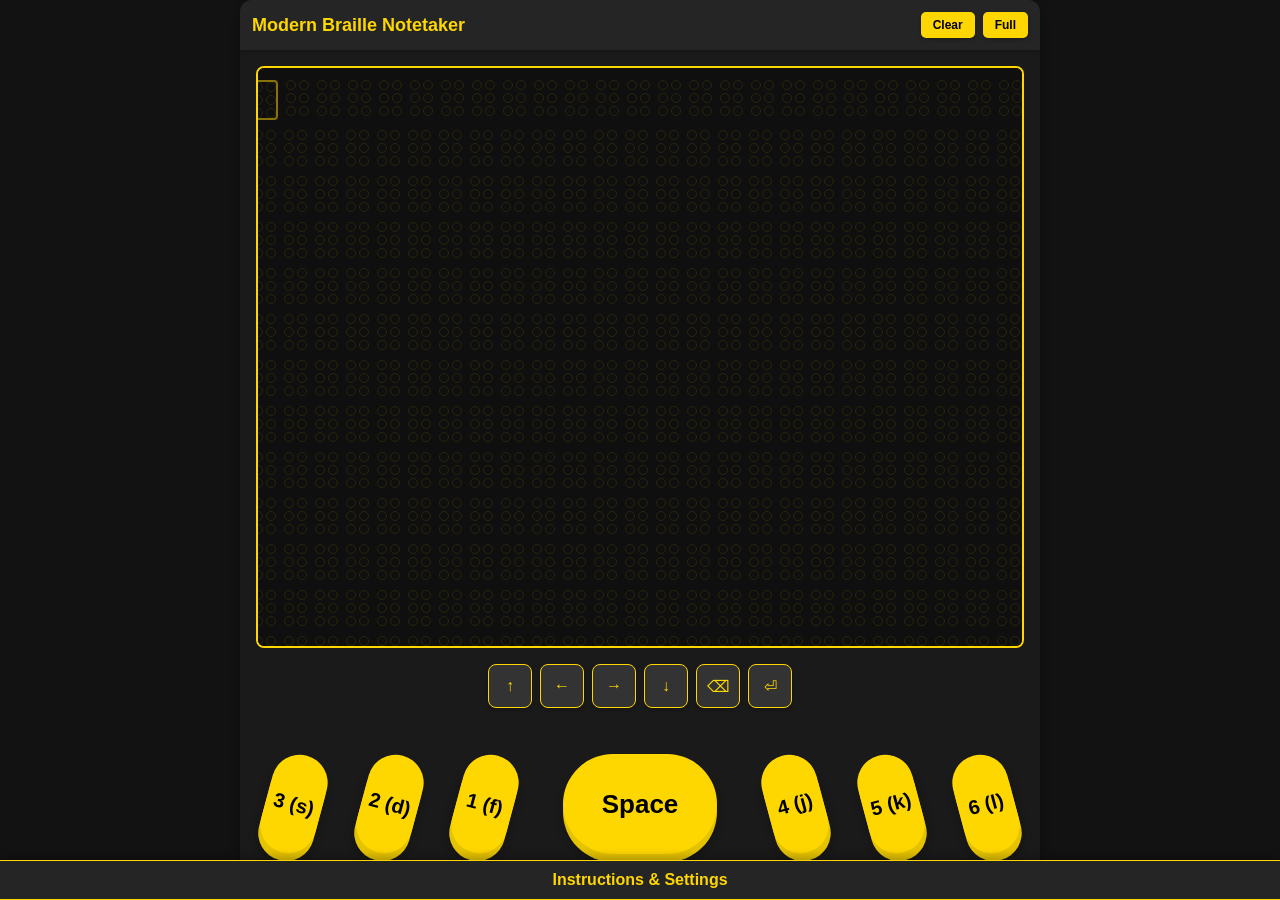
==== index.html @ 5a4f142b "Add files via upload" ====
<!DOCTYPE html>
<html lang="en">
<head>
    <meta charset="UTF-8">
    <meta name="viewport" content="width=device-width, initial-scale=1.0">
    <title>Modern Braille Notetaker</title>
    <link rel="stylesheet" href="styles.css">
</head>
<body>
    <div id="braille-writer-app" class="card">
        <div class="card-header">
            <h2 id="braille-writer-simulator" class="card-title">Modern Braille Notetaker</h2>
            <div class="header-buttons">
                <button id="allClearBtn" class="small-button">Clear</button>
                <button id="fullScreenBtn" class="small-button">Full</button>
            </div>
        </div>

        <div class="card-content">
            <div id="braille-grid" class="braille-grid"></div>

            <div class="compact-buttons">
                <button id="upBtn" class="nav-button">↑</button>
                <button id="leftBtn" class="nav-button">←</button>
                <button id="rightBtn" class="nav-button">→</button>
                <button id="downBtn" class="nav-button">↓</button>
                <button id="backspaceBtn" class="nav-button" data-key="backspace">⌫</button>
                <button id="enterBtn" class="nav-button" data-key="enter">⏎</button>
            </div>

            <div class="key-container">
                <button id="dot3Btn" class="key dot-key" data-key="s">3 (s)</button>
                <button id="dot2Btn" class="key dot-key" data-key="d">2 (d)</button>
                <button id="dot1Btn" class="key dot-key" data-key="f">1 (f)</button>
                <button id="spaceBtn" class="key space-key" data-key="space">Space</button>
                <button id="dot4Btn" class="key dot-key" data-key="j">4 (j)</button>
                <button id="dot5Btn" class="key dot-key" data-key="k">5 (k)</button>
                <button id="dot6Btn" class="key dot-key" data-key="l">6 (l)</button>
            </div>
        </div>
    </div>

    <div id="instructions-drawer" class="instructions-drawer">
        <button id="instructions-toggle" class="instructions-toggle">Instructions & Settings</button>
        <div class="instructions-content">
            <!-- Instructions content here -->
        </div>
    </div>

    <script src="script.js"></script>
</body>
</html>
---- styles.css ----
body {
    font-family: 'Arial', sans-serif;
    background-color: #121212;
    color: #ffd700;
    margin: 0;
    padding: 0;
    display: flex;
    flex-direction: column;
    min-height: 100vh;
}

.card {
    width: 100%;
    max-width: 800px;
    margin: 0 auto;
    background-color: #1a1a1a;
    border-radius: 12px;
    overflow: hidden;
    box-shadow: 0 6px 10px rgba(0, 0, 0, 0.3);
    display: flex;
    flex-direction: column;
    height: 100vh;
}

.card-header {
    background-color: #252525;
    padding: 12px;
    position: sticky;
    top: 0;
    z-index: 1000;
    display: flex;
    justify-content: space-between;
    align-items: center;
    box-shadow: 0 2px 4px rgba(0, 0, 0, 0.2);
}

.card-title {
    font-size: 18px;
    margin: 0;
    text-align: left;
    font-weight: bold;
}

.header-buttons {
    display: flex;
    gap: 8px;
}

.small-button {
    font-size: 12px;
    background-color: #ffd700;
    border: none;
    padding: 6px 12px;
    border-radius: 5px;
    cursor: pointer;
    color: #000000;
    font-weight: bold;
    box-shadow: 0 2px 4px rgba(0, 0, 0, 0.2);
    transition: all 0.3s ease;
}

.small-button:hover {
    background-color: #ffe033;
    box-shadow: 0 4px 6px rgba(0, 0, 0, 0.3);
}

.small-button:active {
    background-color: #e6c300;
    box-shadow: 0 1px 2px rgba(0, 0, 0, 0.2);
    transform: translateY(1px);
}

.card-content {
    padding: 16px;
    flex-grow: 1;
    display: flex;
    flex-direction: column;
    overflow-y: auto;
}

.braille-grid {
    border: 2px solid #ffd700;
    border-radius: 8px;
    padding: 12px;
    margin-bottom: 16px;
    overflow: auto;
    flex-grow: 1;
    display: flex;
    flex-direction: column;
    align-items: center;
    background-color: #0f0f0f;
}

.braille-row {
    white-space: nowrap;
    margin-bottom: 6px;
    display: flex;
    justify-content: center;
}

.braille-cell {
    display: inline-block;
    margin-right: 8px;
    margin-bottom: 4px;
}

.braille-dot-container {
    display: grid;
    grid-template-columns: repeat(2, 1fr);
    gap: 3px;
}

.braille-dot {
    width: 8px;
    height: 8px;
    border-radius: 50%;
    border: 1px solid rgba(255, 215, 0, 0.1);
}

.braille-dot-active {
    background-color: #ffd700;
    box-shadow: 0 0 5px rgba(255, 215, 0, 0.5);
}

.braille-dot-inactive {
    background-color: transparent;
}

.current-cell {
    border: 2px solid rgba(255, 215, 0, 0.5);
    border-radius: 4px;
}

.compact-buttons {
    display: flex;
    justify-content: center;
    flex-wrap: wrap;
    gap: 8px;
    margin-bottom: 16px;
}

.nav-button {
    font-size: 16px;
    background-color: #333;
    color: #ffd700;
    border: 1px solid #ffd700;
    padding: 8px;
    width: 44px;
    height: 44px;
    border-radius: 8px;
    cursor: pointer;
    display: flex;
    justify-content: center;
    align-items: center;
    box-shadow: 0 2px 4px rgba(0, 0, 0, 0.2);
    transition: all 0.3s ease;
}

.nav-button:hover {
    background-color: #444;
    box-shadow: 0 4px 6px rgba(0, 0, 0, 0.3);
}

.nav-button:active {
    background-color: #222;
    box-shadow: 0 1px 2px rgba(0, 0, 0, 0.2);
    transform: translateY(1px);
}

.key-container {
    display: flex;
    justify-content: center;
    align-items: center;
    gap: 20px;
    padding: 30px 0;
    flex-wrap: nowrap;
}

.key {
    font-weight: bold;
    color: #000000;
    background-color: #ffd700;
    border: none;
    cursor: pointer;
    transition: all 0.3s ease;
    box-shadow: 0 8px 0 #e6c300, 0 10px 10px rgba(0, 0, 0, 0.3);
}

.key.dot-key {
    width: 70px;
    height: 100px;
    border-radius: 35px;
    font-size: 20px;
    display: flex;
    flex-direction: column;
    justify-content: center;
    align-items: center;
    margin: 0 10px;
}

.key.dot-key[data-key="s"],
.key.dot-key[data-key="d"],
.key.dot-key[data-key="f"] {
    transform: rotate(15deg);
}

.key.dot-key[data-key="j"],
.key.dot-key[data-key="k"],
.key.dot-key[data-key="l"] {
    transform: rotate(-15deg);
}

.space-key {
    width: 200px;
    height: 100px;
    border-radius: 50px;
    font-size: 26px;
    margin: 0 20px;
}

.key:hover {
    background-color: #ffe033;
    transform: translateY(-2px);
    box-shadow: 0 10px 0 #e6c300, 0 12px 12px rgba(0, 0, 0, 0.3);
}

.key:active, .key.active {
    background-color: #e6c300;
    transform: translateY(4px);
    box-shadow: 0 4px 0 #cca900, 0 6px 6px rgba(0, 0, 0, 0.3);
}

.key.dot-key[data-key="s"]:active,
.key.dot-key[data-key="d"]:active,
.key.dot-key[data-key="f"]:active,
.key.dot-key[data-key="s"].active,
.key.dot-key[data-key="d"].active,
.key.dot-key[data-key="f"].active {
    transform: rotate(15deg) translateY(4px);
}

.key.dot-key[data-key="j"]:active,
.key.dot-key[data-key="k"]:active,
.key.dot-key[data-key="l"]:active,
.key.dot-key[data-key="j"].active,
.key.dot-key[data-key="k"].active,
.key.dot-key[data-key="l"].active {
    transform: rotate(-15deg) translateY(4px);
}

.instructions-drawer {
    position: fixed;
    bottom: 0;
    left: 0;
    width: 100%;
    background-color: #252525;
    border-top: 1px solid #ffd700;
    transition: transform 0.3s ease-in-out;
    transform: translateY(calc(100% - 40px));
    z-index: 1000;
    box-shadow: 0 -2px 10px rgba(0, 0, 0, 0.3);
}

.instructions-drawer.open {
    transform: translateY(0);
}

.instructions-toggle {
    width: 100%;
    padding: 10px;
    background-color: #252525;
    border: none;
    color: #ffd700;
    font-size: 16px;
    cursor: pointer;
    outline: none;
    font-weight: bold;
}

.instructions-content {
    padding: 20px;
    max-height: 300px;
    overflow-y: auto;
    background-color: #1a1a1a;
    border-top: 1px solid #ffd700;
}

@media (max-width: 640px) {
    .card {
        height: 100vh;
        margin: 0;
    }

    .braille-grid {
        height: 30vh;
    }

    .key-container {
        flex-wrap: wrap;
        gap: 10px;
    }

    .key.dot-key {
        width: 60px;
        height: 85px;
        font-size: 18px;
        margin: 5px;
    }

    .space-key {
        width: 180px;
        height: 85px;
        font-size: 22px;
        margin: 10px;
    }

    .nav-button {
        width: 40px;
        height: 40px;
        font-size: 14px;
    }

    .small-button {
        font-size: 10px;
        padding: 4px 8px;
    }
}
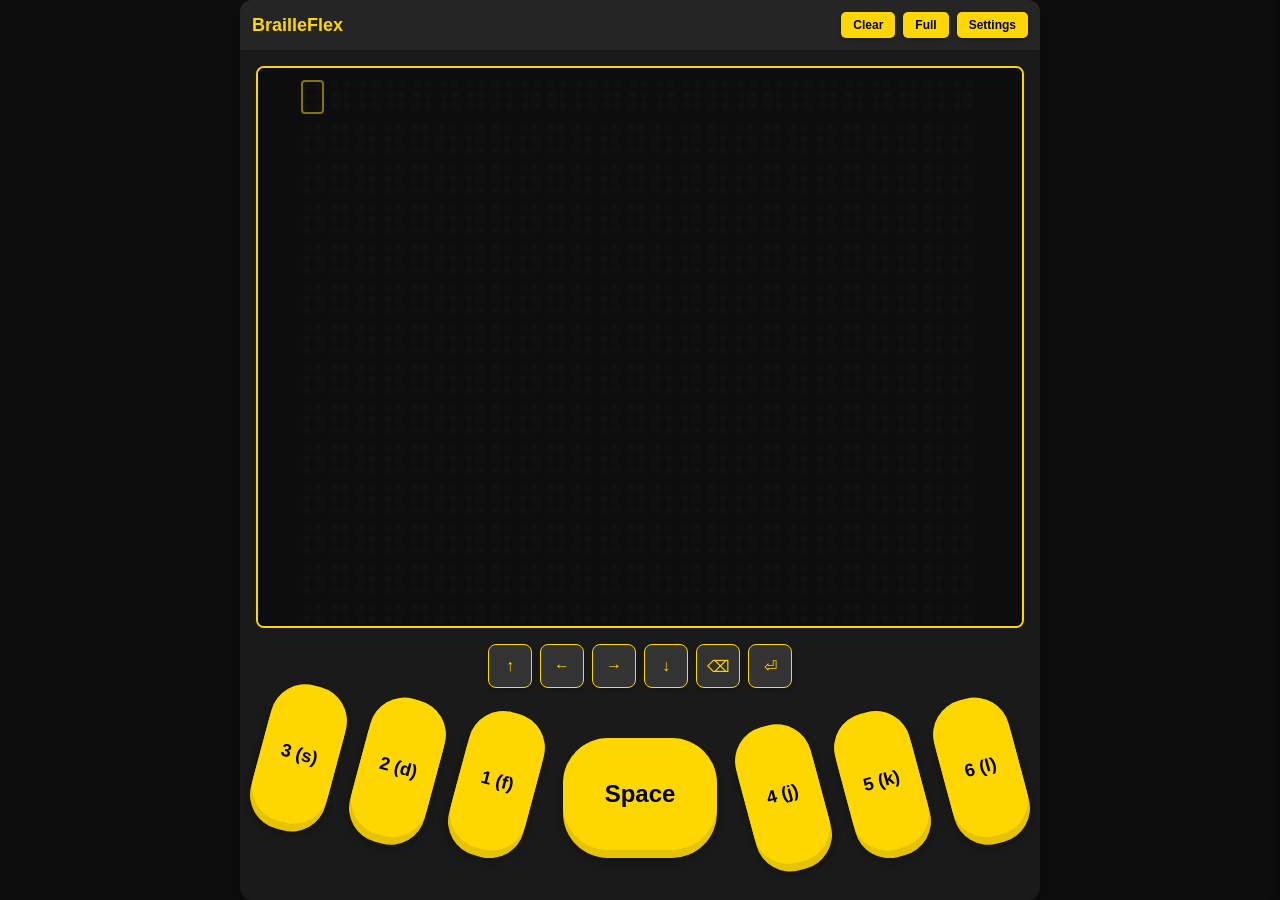
==== commit cf267044: "Add files via upload" ====
--- a/index.html
+++ b/index.html
@@ -3,16 +3,17 @@
 <head>
     <meta charset="UTF-8">
     <meta name="viewport" content="width=device-width, initial-scale=1.0">
-    <title>Modern Braille Notetaker</title>
+    <title>BrailleFlex</title>
     <link rel="stylesheet" href="styles.css">
 </head>
 <body>
     <div id="braille-writer-app" class="card">
         <div class="card-header">
-            <h2 id="braille-writer-simulator" class="card-title">Modern Braille Notetaker</h2>
+            <h2 id="braille-writer-simulator" class="card-title">BrailleFlex</h2>
             <div class="header-buttons">
                 <button id="allClearBtn" class="small-button">Clear</button>
                 <button id="fullScreenBtn" class="small-button">Full</button>
+                <button id="settings-toggle" class="small-button">Settings</button>
             </div>
         </div>
 
@@ -40,13 +41,29 @@
         </div>
     </div>
 
-    <div id="instructions-drawer" class="instructions-drawer">
-        <button id="instructions-toggle" class="instructions-toggle">Instructions & Settings</button>
-        <div class="instructions-content">
-            <!-- Instructions content here -->
+    <div id="settings-drawer" class="settings-drawer">
+        <button id="settings-close" class="settings-close">X</button>
+        <div class="settings-content">
+            <h3 class="settings-title">Settings</h3>
+            <div class="slider-container">
+                <div class="slider-section">
+                    <label for="heightSlider">Key Height: <span id="heightValue">140</span> px</label>
+                    <input type="range" id="heightSlider" min="90" max="190" step="10" value="140">
+                </div>
+
+                <div class="slider-section">
+                    <label for="arcSlider">Key Arc: <span id="arcValue">40</span> px</label>
+                    <input type="range" id="arcSlider" min="0" max="80" step="5" value="40">
+                </div>
+
+                <div class="slider-section">
+                    <label for="rotationSlider">Key Rotation: <span id="rotationValue">15</span>°</label>
+                    <input type="range" id="rotationSlider" min="0" max="30" step="5" value="15">
+                </div>
+            </div>
         </div>
     </div>
 
     <script src="script.js"></script>
 </body>
-</html>+</html>
--- a/styles.css
+++ b/styles.css
@@ -1,6 +1,6 @@
 body {
     font-family: 'Arial', sans-serif;
-    background-color: #121212;
+    background-color: #0d0d0d; /* Darker background color */
     color: #ffd700;
     margin: 0;
     padding: 0;
@@ -88,7 +88,7 @@
     display: flex;
     flex-direction: column;
     align-items: center;
-    background-color: #0f0f0f;
+    background-color: #0d0d0d; /* Darker background color */
 }
 
 .braille-row {
@@ -114,16 +114,14 @@
     width: 8px;
     height: 8px;
     border-radius: 50%;
-    border: 1px solid rgba(255, 215, 0, 0.1);
 }
 
 .braille-dot-active {
     background-color: #ffd700;
-    box-shadow: 0 0 5px rgba(255, 215, 0, 0.5);
 }
 
 .braille-dot-inactive {
-    background-color: transparent;
+    background-color: rgba(53, 53, 53, 0.1); /* Lighter, subtle placeholder dots */
 }
 
 .current-cell {
@@ -171,8 +169,8 @@
     display: flex;
     justify-content: center;
     align-items: center;
-    gap: 20px;
-    padding: 30px 0;
+    gap: 12px;
+    padding: 20px 0;
     flex-wrap: nowrap;
 }
 
@@ -190,12 +188,12 @@
     width: 70px;
     height: 100px;
     border-radius: 35px;
-    font-size: 20px;
-    display: flex;
-    flex-direction: column;
-    justify-content: center;
-    align-items: center;
-    margin: 0 10px;
+    font-size: 18px;
+    display: flex;
+    flex-direction: column;
+    justify-content: center;
+    align-items: center;
+    margin: 0 5px;
 }
 
 .key.dot-key[data-key="s"],
@@ -211,11 +209,11 @@
 }
 
 .space-key {
-    width: 200px;
-    height: 100px;
-    border-radius: 50px;
-    font-size: 26px;
-    margin: 0 20px;
+    width: 170px;
+    height: 80px;
+    border-radius: 45px;
+    font-size: 24px;
+    margin: 0 10px;
 }
 
 .key:hover {
@@ -248,25 +246,25 @@
     transform: rotate(-15deg) translateY(4px);
 }
 
-.instructions-drawer {
+.settings-drawer {
     position: fixed;
-    bottom: 0;
-    left: 0;
-    width: 100%;
+    top: 0;
+    right: 0;
+    width: 300px;
+    height: 100%;
     background-color: #252525;
-    border-top: 1px solid #ffd700;
+    border-left: 1px solid #ffd700;
     transition: transform 0.3s ease-in-out;
-    transform: translateY(calc(100% - 40px));
+    transform: translateX(100%);
     z-index: 1000;
-    box-shadow: 0 -2px 10px rgba(0, 0, 0, 0.3);
-}
-
-.instructions-drawer.open {
-    transform: translateY(0);
-}
-
-.instructions-toggle {
-    width: 100%;
+    box-shadow: -2px 0 10px rgba(0, 0, 0, 0.3);
+}
+
+.settings-drawer.open {
+    transform: translateX(0);
+}
+
+.settings-toggle {
     padding: 10px;
     background-color: #252525;
     border: none;
@@ -277,12 +275,46 @@
     font-weight: bold;
 }
 
-.instructions-content {
+.settings-close {
+    padding: 10px;
+    background-color: #252525;
+    border: none;
+    color: #ffd700;
+    font-size: 16px;
+    cursor: pointer;
+    outline: none;
+    font-weight: bold;
+    text-align: right;
+    width: 100%;
+}
+
+.settings-content {
     padding: 20px;
-    max-height: 300px;
+    max-height: calc(100% - 40px);
     overflow-y: auto;
     background-color: #1a1a1a;
     border-top: 1px solid #ffd700;
+}
+
+.slider-container {
+    display: flex;
+    flex-direction: column;
+    gap: 15px;
+}
+
+.slider-section {
+    display: flex;
+    justify-content: space-between;
+    align-items: center;
+}
+
+.slider-section label {
+    flex-grow: 1;
+}
+
+.slider-section input[type="range"] {
+    flex-grow: 3;
+    margin-left: 10px;
 }
 
 @media (max-width: 640px) {
@@ -297,21 +329,21 @@
 
     .key-container {
         flex-wrap: wrap;
-        gap: 10px;
+        gap: 8px;
     }
 
     .key.dot-key {
-        width: 60px;
-        height: 85px;
-        font-size: 18px;
+        width: 50px;
+        height: 75px;
+        font-size: 16px;
+        margin: 2px;
+    }
+
+    .space-key {
+        width: 150px;
+        height: 75px;
+        font-size: 20px;
         margin: 5px;
-    }
-
-    .space-key {
-        width: 180px;
-        height: 85px;
-        font-size: 22px;
-        margin: 10px;
     }
 
     .nav-button {
@@ -324,4 +356,18 @@
         font-size: 10px;
         padding: 4px 8px;
     }
-}+
+    .settings-drawer {
+        width: 100%;
+        height: 50%;
+        bottom: 0;
+        top: auto;
+        transform: translateY(100%);
+        border-top: 1px solid #ffd700;
+        border-left: none;
+    }
+
+    .settings-drawer.open {
+        transform: translateY(0);
+    }
+}
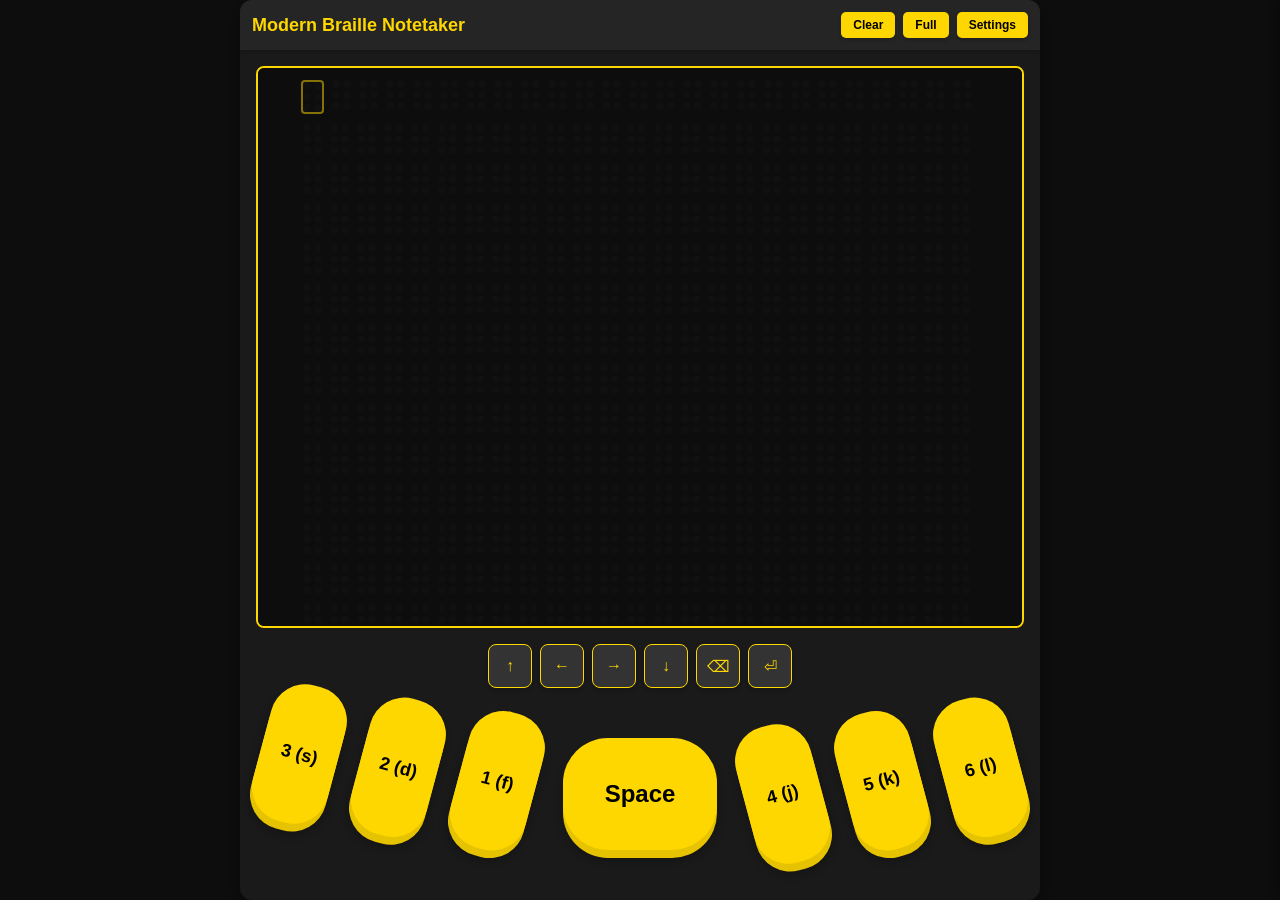
==== commit 9472e35b: "Add files via upload" ====
--- a/index.html
+++ b/index.html
@@ -9,7 +9,7 @@
 <body>
     <div id="braille-writer-app" class="card">
         <div class="card-header">
-            <h2 id="braille-writer-simulator" class="card-title">BrailleFlex</h2>
+            <h2 id="braille-writer-simulator" class="card-title">Modern Braille Notetaker</h2>
             <div class="header-buttons">
                 <button id="allClearBtn" class="small-button">Clear</button>
                 <button id="fullScreenBtn" class="small-button">Full</button>
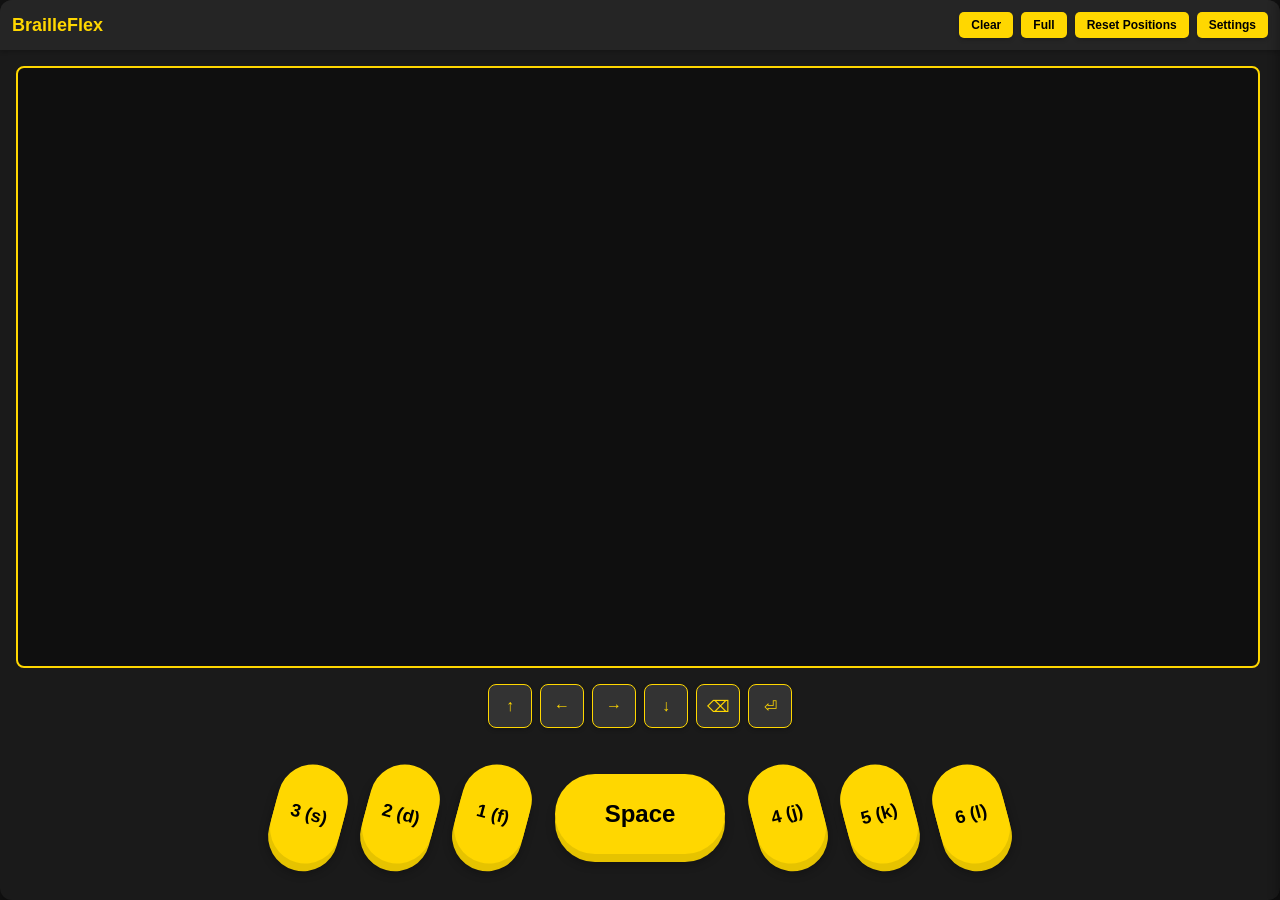
==== commit 2ed159ef: "Add files via upload" ====
--- a/index.html
+++ b/index.html
@@ -9,10 +9,11 @@
 <body>
     <div id="braille-writer-app" class="card">
         <div class="card-header">
-            <h2 id="braille-writer-simulator" class="card-title">Modern Braille Notetaker</h2>
+            <h2 id="braille-writer-simulator" class="card-title">BrailleFlex</h2>
             <div class="header-buttons">
                 <button id="allClearBtn" class="small-button">Clear</button>
                 <button id="fullScreenBtn" class="small-button">Full</button>
+                <button id="resetPositionsBtn" class="small-button">Reset Positions</button>
                 <button id="settings-toggle" class="small-button">Settings</button>
             </div>
         </div>
@@ -23,47 +24,48 @@
             <div class="compact-buttons">
                 <button id="upBtn" class="nav-button">↑</button>
                 <button id="leftBtn" class="nav-button">←</button>
-                <button id="rightBtn" class="nav-button">→</button>
+                <button id="rightButton" class="nav-button">→</button>
                 <button id="downBtn" class="nav-button">↓</button>
-                <button id="backspaceBtn" class="nav-button" data-key="backspace">⌫</button>
-                <button id="enterBtn" class="nav-button" data-key="enter">⏎</button>
+                <button id="backspaceBtn" class="nav-button">⌫</button>
+                <button id="enterBtn" class="nav-button">⏎</button>
             </div>
 
             <div class="key-container">
-                <button id="dot3Btn" class="key dot-key" data-key="s">3 (s)</button>
-                <button id="dot2Btn" class="key dot-key" data-key="d">2 (d)</button>
-                <button id="dot1Btn" class="key dot-key" data-key="f">1 (f)</button>
-                <button id="spaceBtn" class="key space-key" data-key="space">Space</button>
-                <button id="dot4Btn" class="key dot-key" data-key="j">4 (j)</button>
-                <button id="dot5Btn" class="key dot-key" data-key="k">5 (k)</button>
-                <button id="dot6Btn" class="key dot-key" data-key="l">6 (l)</button>
+                <button class="key dot-key" data-key="s">3 (s)</button>
+                <button class="key dot-key" data-key="d">2 (d)</button>
+                <button class="key dot-key" data-key="f">1 (f)</button>
+                <button id="spaceBtn" class="key space-key">Space</button>
+                <button class="key dot-key" data-key="j">4 (j)</button>
+                <button class="key dot-key" data-key="k">5 (k)</button>
+                <button class="key dot-key" data-key="l">6 (l)</button>
             </div>
         </div>
     </div>
 
     <div id="settings-drawer" class="settings-drawer">
-        <button id="settings-close" class="settings-close">X</button>
         <div class="settings-content">
-            <h3 class="settings-title">Settings</h3>
+            <button id="settings-close" class="settings-close">Close</button>
+
             <div class="slider-container">
-                <div class="slider-section">
-                    <label for="heightSlider">Key Height: <span id="heightValue">140</span> px</label>
-                    <input type="range" id="heightSlider" min="90" max="190" step="10" value="140">
-                </div>
+                <label for="heightSlider">Key Height</label>
+                <input type="range" id="heightSlider" min="50" max="150" value="100">
+                <span id="heightValue">100</span>
+            </div>
 
-                <div class="slider-section">
-                    <label for="arcSlider">Key Arc: <span id="arcValue">40</span> px</label>
-                    <input type="range" id="arcSlider" min="0" max="80" step="5" value="40">
-                </div>
+            <div class="slider-container">
+                <label for="arcSlider">Key Arc</label>
+                <input type="range" id="arcSlider" min="0" max="50" value="25">
+                <span id="arcValue">25</span>
+            </div>
 
-                <div class="slider-section">
-                    <label for="rotationSlider">Key Rotation: <span id="rotationValue">15</span>°</label>
-                    <input type="range" id="rotationSlider" min="0" max="30" step="5" value="15">
-                </div>
+            <div class="slider-container">
+                <label for="rotationSlider">Key Rotation</label>
+                <input type="range" id="rotationSlider" min="0" max="30" value="15">
+                <span id="rotationValue">15</span>
             </div>
         </div>
     </div>
 
     <script src="script.js"></script>
 </body>
-</html>
+</html>
--- a/styles.css
+++ b/styles.css
@@ -1,17 +1,18 @@
 body {
     font-family: 'Arial', sans-serif;
-    background-color: #0d0d0d; /* Darker background color */
+    background-color: #121212;
     color: #ffd700;
     margin: 0;
     padding: 0;
     display: flex;
     flex-direction: column;
     min-height: 100vh;
+    overflow-x: hidden;
 }
 
 .card {
     width: 100%;
-    max-width: 800px;
+    max-width: 1400px;
     margin: 0 auto;
     background-color: #1a1a1a;
     border-radius: 12px;
@@ -88,7 +89,8 @@
     display: flex;
     flex-direction: column;
     align-items: center;
-    background-color: #0d0d0d; /* Darker background color */
+    background-color: #0f0f0f;
+    width: calc(100% - 32px);
 }
 
 .braille-row {
@@ -114,6 +116,7 @@
     width: 8px;
     height: 8px;
     border-radius: 50%;
+    border: 1px solid rgba(255, 215, 0, 0.1);
 }
 
 .braille-dot-active {
@@ -121,7 +124,7 @@
 }
 
 .braille-dot-inactive {
-    background-color: rgba(53, 53, 53, 0.1); /* Lighter, subtle placeholder dots */
+    background-color: rgba(255, 215, 0, 0.1);
 }
 
 .current-cell {
@@ -248,8 +251,8 @@
 
 .settings-drawer {
     position: fixed;
+    right: 0;
     top: 0;
-    right: 0;
     width: 300px;
     height: 100%;
     background-color: #252525;
@@ -265,7 +268,9 @@
 }
 
 .settings-toggle {
-    padding: 10px;
+    position: relative;
+    width: 50px;
+    height: 50px;
     background-color: #252525;
     border: none;
     color: #ffd700;
@@ -275,8 +280,15 @@
     font-weight: bold;
 }
 
+.settings-content {
+    padding: 20px;
+    max-height: 90%;
+    overflow-y: auto;
+    background-color: #1a1a1a;
+    border-top: 1px solid #ffd700;
+}
+
 .settings-close {
-    padding: 10px;
     background-color: #252525;
     border: none;
     color: #ffd700;
@@ -284,37 +296,28 @@
     cursor: pointer;
     outline: none;
     font-weight: bold;
+    margin-bottom: 20px;
+}
+
+.slider-container {
+    display: flex;
+    align-items: center;
+    justify-content: space-between;
+    margin-bottom: 20px;
+}
+
+.slider-container label {
+    flex: 1;
+}
+
+.slider-container input {
+    flex: 2;
+    margin: 0 10px;
+}
+
+.slider-container span {
+    flex: 1;
     text-align: right;
-    width: 100%;
-}
-
-.settings-content {
-    padding: 20px;
-    max-height: calc(100% - 40px);
-    overflow-y: auto;
-    background-color: #1a1a1a;
-    border-top: 1px solid #ffd700;
-}
-
-.slider-container {
-    display: flex;
-    flex-direction: column;
-    gap: 15px;
-}
-
-.slider-section {
-    display: flex;
-    justify-content: space-between;
-    align-items: center;
-}
-
-.slider-section label {
-    flex-grow: 1;
-}
-
-.slider-section input[type="range"] {
-    flex-grow: 3;
-    margin-left: 10px;
 }
 
 @media (max-width: 640px) {
@@ -356,18 +359,4 @@
         font-size: 10px;
         padding: 4px 8px;
     }
-
-    .settings-drawer {
-        width: 100%;
-        height: 50%;
-        bottom: 0;
-        top: auto;
-        transform: translateY(100%);
-        border-top: 1px solid #ffd700;
-        border-left: none;
-    }
-
-    .settings-drawer.open {
-        transform: translateY(0);
-    }
-}
+}
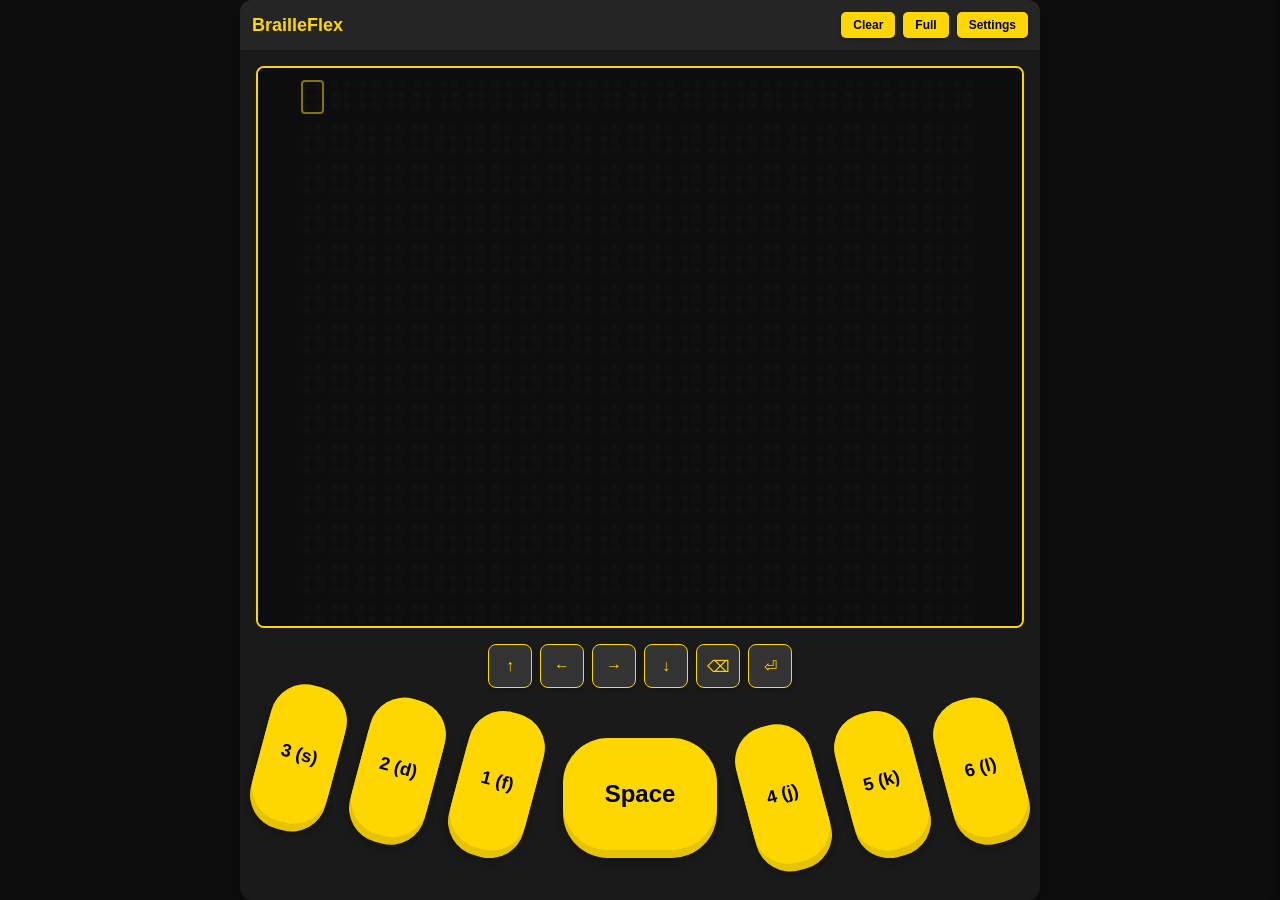
==== commit dcfe1cc0: "Add files via upload" ====
--- a/index.html
+++ b/index.html
@@ -13,7 +13,6 @@
             <div class="header-buttons">
                 <button id="allClearBtn" class="small-button">Clear</button>
                 <button id="fullScreenBtn" class="small-button">Full</button>
-                <button id="resetPositionsBtn" class="small-button">Reset Positions</button>
                 <button id="settings-toggle" class="small-button">Settings</button>
             </div>
         </div>
@@ -24,48 +23,47 @@
             <div class="compact-buttons">
                 <button id="upBtn" class="nav-button">↑</button>
                 <button id="leftBtn" class="nav-button">←</button>
-                <button id="rightButton" class="nav-button">→</button>
+                <button id="rightBtn" class="nav-button">→</button>
                 <button id="downBtn" class="nav-button">↓</button>
-                <button id="backspaceBtn" class="nav-button">⌫</button>
-                <button id="enterBtn" class="nav-button">⏎</button>
+                <button id="backspaceBtn" class="nav-button" data-key="backspace">⌫</button>
+                <button id="enterBtn" class="nav-button" data-key="enter">⏎</button>
             </div>
 
             <div class="key-container">
-                <button class="key dot-key" data-key="s">3 (s)</button>
-                <button class="key dot-key" data-key="d">2 (d)</button>
-                <button class="key dot-key" data-key="f">1 (f)</button>
-                <button id="spaceBtn" class="key space-key">Space</button>
-                <button class="key dot-key" data-key="j">4 (j)</button>
-                <button class="key dot-key" data-key="k">5 (k)</button>
-                <button class="key dot-key" data-key="l">6 (l)</button>
+                <button id="dot3Btn" class="key dot-key" data-key="s">3 (s)</button>
+                <button id="dot2Btn" class="key dot-key" data-key="d">2 (d)</button>
+                <button id="dot1Btn" class="key dot-key" data-key="f">1 (f)</button>
+                <button id="spaceBtn" class="key space-key" data-key="space">Space</button>
+                <button id="dot4Btn" class="key dot-key" data-key="j">4 (j)</button>
+                <button id="dot5Btn" class="key dot-key" data-key="k">5 (k)</button>
+                <button id="dot6Btn" class="key dot-key" data-key="l">6 (l)</button>
             </div>
         </div>
     </div>
 
     <div id="settings-drawer" class="settings-drawer">
+        <button id="settings-close" class="settings-close">X</button>
         <div class="settings-content">
-            <button id="settings-close" class="settings-close">Close</button>
+            <h3 class="settings-title">Settings</h3>
+            <div class="slider-container">
+                <div class="slider-section">
+                    <label for="heightSlider">Key Height: <span id="heightValue">140</span> px</label>
+                    <input type="range" id="heightSlider" min="90" max="190" step="10" value="140">
+                </div>
 
-            <div class="slider-container">
-                <label for="heightSlider">Key Height</label>
-                <input type="range" id="heightSlider" min="50" max="150" value="100">
-                <span id="heightValue">100</span>
-            </div>
+                <div class="slider-section">
+                    <label for="arcSlider">Key Arc: <span id="arcValue">40</span> px</label>
+                    <input type="range" id="arcSlider" min="0" max="80" step="5" value="40">
+                </div>
 
-            <div class="slider-container">
-                <label for="arcSlider">Key Arc</label>
-                <input type="range" id="arcSlider" min="0" max="50" value="25">
-                <span id="arcValue">25</span>
-            </div>
-
-            <div class="slider-container">
-                <label for="rotationSlider">Key Rotation</label>
-                <input type="range" id="rotationSlider" min="0" max="30" value="15">
-                <span id="rotationValue">15</span>
+                <div class="slider-section">
+                    <label for="rotationSlider">Key Rotation: <span id="rotationValue">15</span>°</label>
+                    <input type="range" id="rotationSlider" min="0" max="30" step="5" value="15">
+                </div>
             </div>
         </div>
     </div>
 
     <script src="script.js"></script>
 </body>
-</html>+</html>
--- a/styles.css
+++ b/styles.css
@@ -1,18 +1,17 @@
 body {
     font-family: 'Arial', sans-serif;
-    background-color: #121212;
+    background-color: #0d0d0d; /* Darker background color */
     color: #ffd700;
     margin: 0;
     padding: 0;
     display: flex;
     flex-direction: column;
     min-height: 100vh;
-    overflow-x: hidden;
 }
 
 .card {
     width: 100%;
-    max-width: 1400px;
+    max-width: 800px;
     margin: 0 auto;
     background-color: #1a1a1a;
     border-radius: 12px;
@@ -89,8 +88,7 @@
     display: flex;
     flex-direction: column;
     align-items: center;
-    background-color: #0f0f0f;
-    width: calc(100% - 32px);
+    background-color: #0d0d0d; /* Darker background color */
 }
 
 .braille-row {
@@ -116,7 +114,6 @@
     width: 8px;
     height: 8px;
     border-radius: 50%;
-    border: 1px solid rgba(255, 215, 0, 0.1);
 }
 
 .braille-dot-active {
@@ -124,7 +121,7 @@
 }
 
 .braille-dot-inactive {
-    background-color: rgba(255, 215, 0, 0.1);
+    background-color: rgba(53, 53, 53, 0.1); /* Lighter, subtle placeholder dots */
 }
 
 .current-cell {
@@ -251,8 +248,8 @@
 
 .settings-drawer {
     position: fixed;
+    top: 0;
     right: 0;
-    top: 0;
     width: 300px;
     height: 100%;
     background-color: #252525;
@@ -268,9 +265,7 @@
 }
 
 .settings-toggle {
-    position: relative;
-    width: 50px;
-    height: 50px;
+    padding: 10px;
     background-color: #252525;
     border: none;
     color: #ffd700;
@@ -280,15 +275,8 @@
     font-weight: bold;
 }
 
-.settings-content {
-    padding: 20px;
-    max-height: 90%;
-    overflow-y: auto;
-    background-color: #1a1a1a;
-    border-top: 1px solid #ffd700;
-}
-
 .settings-close {
+    padding: 10px;
     background-color: #252525;
     border: none;
     color: #ffd700;
@@ -296,28 +284,37 @@
     cursor: pointer;
     outline: none;
     font-weight: bold;
-    margin-bottom: 20px;
+    text-align: right;
+    width: 100%;
+}
+
+.settings-content {
+    padding: 20px;
+    max-height: calc(100% - 40px);
+    overflow-y: auto;
+    background-color: #1a1a1a;
+    border-top: 1px solid #ffd700;
 }
 
 .slider-container {
     display: flex;
-    align-items: center;
+    flex-direction: column;
+    gap: 15px;
+}
+
+.slider-section {
+    display: flex;
     justify-content: space-between;
-    margin-bottom: 20px;
-}
-
-.slider-container label {
-    flex: 1;
-}
-
-.slider-container input {
-    flex: 2;
-    margin: 0 10px;
-}
-
-.slider-container span {
-    flex: 1;
-    text-align: right;
+    align-items: center;
+}
+
+.slider-section label {
+    flex-grow: 1;
+}
+
+.slider-section input[type="range"] {
+    flex-grow: 3;
+    margin-left: 10px;
 }
 
 @media (max-width: 640px) {
@@ -359,4 +356,18 @@
         font-size: 10px;
         padding: 4px 8px;
     }
-}+
+    .settings-drawer {
+        width: 100%;
+        height: 50%;
+        bottom: 0;
+        top: auto;
+        transform: translateY(100%);
+        border-top: 1px solid #ffd700;
+        border-left: none;
+    }
+
+    .settings-drawer.open {
+        transform: translateY(0);
+    }
+}
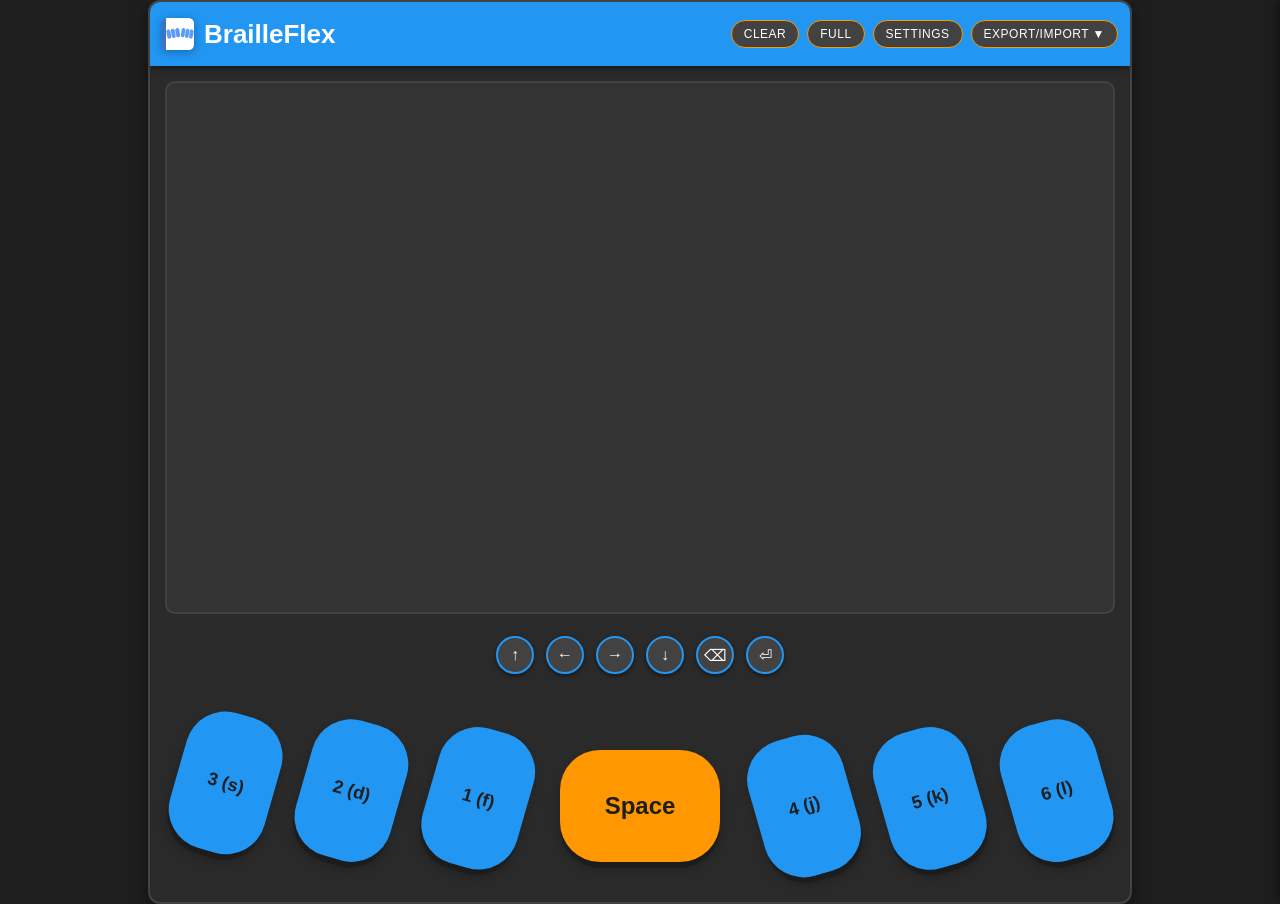
==== commit 0858fb20: "Add files via upload" ====
--- a/index.html
+++ b/index.html
@@ -3,62 +3,168 @@
 <head>
     <meta charset="UTF-8">
     <meta name="viewport" content="width=device-width, initial-scale=1.0">
-    <title>BrailleFlex</title>
+    <meta name="description" content="BrailleFlex - A modern, accessible Braille writing simulator with customizable keyboard and export features">
+    <meta name="keywords" content="braille, accessibility, writing, simulator, assistive technology">
+    <meta name="author" content="BrailleFlex">
+    
+    <!-- PWA Meta Tags -->
+    <meta name="theme-color" content="#2196f3">
+    <meta name="mobile-web-app-capable" content="yes">
+    <meta name="apple-mobile-web-app-capable" content="yes">
+    <meta name="apple-mobile-web-app-status-bar-style" content="default">
+    <meta name="apple-mobile-web-app-title" content="BrailleFlex">
+    <meta name="msapplication-TileColor" content="#2196f3">
+    <meta name="msapplication-config" content="browserconfig.xml">
+    
+    <title>BrailleFlex - Braille Writing Simulator</title>
     <link rel="stylesheet" href="styles.css">
+    <link rel="icon" href="brailleblue.svg">
+    
+    <!-- PWA Manifest -->
+    <link rel="manifest" href="manifest.json">
+    
+    <!-- Apple Touch Icons -->
+    <link rel="apple-touch-icon" sizes="180x180" href="brailleblue.svg">
+    <link rel="apple-touch-icon" sizes="152x152" href="brailleblue.svg">
+    <link rel="apple-touch-icon" sizes="120x120" href="brailleblue.svg">
+    
+    <!-- Microsoft Tiles -->
+    <meta name="msapplication-square70x70logo" content="data:image/svg+xml,<svg xmlns='http://www.w3.org/2000/svg' viewBox='0 0 100 100'><rect width='100' height='100' fill='%232196f3'/><text x='50' y='70' font-size='60' text-anchor='middle' fill='white'>🟦</text></svg>">
+    <meta name="msapplication-square150x150logo" content="data:image/svg+xml,<svg xmlns='http://www.w3.org/2000/svg' viewBox='0 0 100 100'><rect width='100' height='100' fill='%232196f3'/><text x='50' y='70' font-size='60' text-anchor='middle' fill='white'>🟦</text></svg>">
 </head>
 <body>
     <div id="braille-writer-app" class="card">
         <div class="card-header">
+            <img src="brailleblue.svg" class="app-icon" alt="BrailleFlex Icon" style="width: 32px; height: 32px; margin-right: 10px; filter: drop-shadow(0 2px 4px rgba(0, 0, 0, 0.3));">
             <h2 id="braille-writer-simulator" class="card-title">BrailleFlex</h2>
             <div class="header-buttons">
-                <button id="allClearBtn" class="small-button">Clear</button>
-                <button id="fullScreenBtn" class="small-button">Full</button>
-                <button id="settings-toggle" class="small-button">Settings</button>
+                <button id="allClearBtn" class="small-button" aria-label="Clear Braille Grid">Clear</button>
+                <button id="fullScreenBtn" class="small-button" aria-label="Toggle Fullscreen">Full</button>
+                <button id="settings-toggle" class="small-button" aria-label="Open Settings">Settings</button>
+                <div class="dropdown" id="exportImportDropdown">
+                    <button id="dropdownToggleBtn" class="small-button" aria-haspopup="true" aria-expanded="false">
+                        Export/Import ▼
+                    </button>
+                    <div class="dropdown-content" id="dropdownContent" style="display: none;">
+                        <button id="exportUnicodeBtn" class="small-button" aria-label="Export Unicode Braille">Export Unicode</button>
+                        <button id="importUnicodeBtn" class="small-button" aria-label="Import Unicode Braille">Import Unicode</button>
+                        <input type="file" id="fileInput" accept=".txt" style="display: none;">
+                    </div>
+                </div>
             </div>
         </div>
 
         <div class="card-content">
-            <div id="braille-grid" class="braille-grid"></div>
+            <div id="braille-grid" class="braille-grid">
+                <!-- Optionally add row/col numbers here -->
+            </div>
 
             <div class="compact-buttons">
-                <button id="upBtn" class="nav-button">↑</button>
-                <button id="leftBtn" class="nav-button">←</button>
-                <button id="rightBtn" class="nav-button">→</button>
-                <button id="downBtn" class="nav-button">↓</button>
-                <button id="backspaceBtn" class="nav-button" data-key="backspace">⌫</button>
-                <button id="enterBtn" class="nav-button" data-key="enter">⏎</button>
+                <button id="upBtn" class="nav-button" aria-label="Move Up">↑</button>
+                <button id="leftBtn" class="nav-button" aria-label="Move Left">←</button>
+                <button id="rightBtn" class="nav-button" aria-label="Move Right">→</button>
+                <button id="downBtn" class="nav-button" aria-label="Move Down">↓</button>
+                <button id="backspaceBtn" class="nav-button" data-key="backspace" aria-label="Backspace">⌫</button>
+                <button id="enterBtn" class="nav-button" data-key="enter" aria-label="Enter">⏎</button>
             </div>
 
             <div class="key-container">
-                <button id="dot3Btn" class="key dot-key" data-key="s">3 (s)</button>
-                <button id="dot2Btn" class="key dot-key" data-key="d">2 (d)</button>
-                <button id="dot1Btn" class="key dot-key" data-key="f">1 (f)</button>
-                <button id="spaceBtn" class="key space-key" data-key="space">Space</button>
-                <button id="dot4Btn" class="key dot-key" data-key="j">4 (j)</button>
-                <button id="dot5Btn" class="key dot-key" data-key="k">5 (k)</button>
-                <button id="dot6Btn" class="key dot-key" data-key="l">6 (l)</button>
+                <button id="dot3Btn" class="key dot-key" data-key="s" title="Dot 3 (S)">3 (s)</button>
+                <button id="dot2Btn" class="key dot-key" data-key="d" title="Dot 2 (D)">2 (d)</button>
+                <button id="dot1Btn" class="key dot-key" data-key="f" title="Dot 1 (F)">1 (f)</button>
+                <button id="spaceBtn" class="key space-key" data-key="space" title="Space">Space</button>
+                <button id="dot4Btn" class="key dot-key" data-key="j" title="Dot 4 (J)">4 (j)</button>
+                <button id="dot5Btn" class="key dot-key" data-key="k" title="Dot 5 (K)">5 (k)</button>
+                <button id="dot6Btn" class="key dot-key" data-key="l" title="Dot 6 (L)">6 (l)</button>
             </div>
         </div>
     </div>
 
-    <div id="settings-drawer" class="settings-drawer">
-        <button id="settings-close" class="settings-close">X</button>
+    <div id="settings-drawer" class="settings-drawer" aria-label="Settings Panel">
+        <button id="settings-close" class="settings-close" aria-label="Close Settings">X</button>
         <div class="settings-content">
             <h3 class="settings-title">Settings</h3>
-            <div class="slider-container">
-                <div class="slider-section">
-                    <label for="heightSlider">Key Height: <span id="heightValue">140</span> px</label>
-                    <input type="range" id="heightSlider" min="90" max="190" step="10" value="140">
+            
+            <!-- Key Configuration Section -->
+            <div class="settings-section">
+                <h4 class="section-title">Key Configuration</h4>
+                <div class="slider-container">
+                    <div class="slider-section">
+                        <label for="heightSlider">Key Height: <span id="heightValue">0</span></label>
+                        <input type="range" id="heightSlider" min="-10" max="10" step="1" value="0">
+                    </div>
+                    <div class="slider-section">
+                        <label for="spacingSlider">Key Spacing: <span id="spacingValue">0</span></label>
+                        <input type="range" id="spacingSlider" min="-10" max="10" step="1" value="0">
+                    </div>
+                    <div class="slider-section">
+                        <label for="arcSlider">Key Arc: <span id="arcValue">0</span></label>
+                        <input type="range" id="arcSlider" min="-10" max="10" step="1" value="0">
+                    </div>
+                    <div class="slider-section">
+                        <label for="rotationSlider">Key Rotation: <span id="rotationValue">0</span></label>
+                        <input type="range" id="rotationSlider" min="-10" max="10" step="1" value="0">
+                    </div>
+                    <div class="slider-section">
+                        <label for="verticalOffsetSlider">Vertical Position: <span id="verticalOffsetValue">0</span></label>
+                        <input type="range" id="verticalOffsetSlider" min="-20" max="20" step="1" value="0">
+                    </div>
+                    <div class="slider-section">
+                        <label for="touchSensitivitySlider">Touch Sensitivity: <span id="touchSensitivityValue">1.8</span></label>
+                        <input type="range" id="touchSensitivitySlider" min="1.2" max="3.0" step="0.2" value="1.8">
+                        <div style="font-size:0.7em; color:var(--primary-color); opacity:0.8; margin-top:5px;">
+                            Higher values = easier to activate keys with imperfect touches
+                        </div>
+                    </div>
                 </div>
+            </div>
 
-                <div class="slider-section">
-                    <label for="arcSlider">Key Arc: <span id="arcValue">40</span> px</label>
-                    <input type="range" id="arcSlider" min="0" max="80" step="5" value="40">
+            <!-- Display Options Section -->
+            <div class="settings-section">
+                <h4 class="section-title">Display Options</h4>
+                <div class="checkbox-container">
+                    <div class="checkbox-section">
+                        <label>
+                            <input type="checkbox" id="highContrastToggle">
+                            High Contrast Mode
+                        </label>
+                    </div>
+                    <div class="checkbox-section">
+                        <label>
+                            <input type="checkbox" id="hideGuideDotsToggle" checked>
+                            Show Guide Dots
+                        </label>
+                        <div style="font-size:0.7em; color:var(--primary-color); opacity:0.8; margin-top:2px;">
+                            Light dots showing braille letter positions
+                        </div>
+                    </div>
+                    <div class="checkbox-section">
+                        <label>
+                            <input type="checkbox" id="showLineGuideToggle">
+                            Show Line Guide
+                        </label>
+                        <div style="font-size:0.7em; color:var(--primary-color); opacity:0.8; margin-top:2px;">
+                            Line under current row for visual tracking
+                        </div>
+                    </div>
                 </div>
+            </div>
 
-                <div class="slider-section">
-                    <label for="rotationSlider">Key Rotation: <span id="rotationValue">15</span>°</label>
-                    <input type="range" id="rotationSlider" min="0" max="30" step="5" value="15">
+            <!-- Action Buttons -->
+            <div class="settings-section">
+                <button id="resetSettingsBtn" class="small-button" style="margin-top:10px;">Reset to Default</button>
+            </div>
+
+            <!-- Keyboard Shortcuts -->
+            <div class="settings-section">
+                <h4 class="section-title">Keyboard Shortcuts</h4>
+                <div style="font-size:0.8em; line-height:1.4; color:var(--primary-color);">
+                    <p><strong>F/D/S/J/K/L:</strong> Braille dots 1-6</p>
+                    <p><strong>Space:</strong> Move to next cell</p>
+                    <p><strong>Enter:</strong> New line</p>
+                    <p><strong>Backspace:</strong> Delete previous cell</p>
+                    <p><strong>Arrow keys:</strong> Navigate grid</p>
+                    <p><strong>Escape:</strong> Close settings panel</p>
                 </div>
             </div>
         </div>
--- a/styles.css
+++ b/styles.css
@@ -1,7 +1,29 @@
+:root {
+    /* Color Palette with Blues and Oranges */
+    --dot-size: 6px;
+    --dot-spacing: 8px;
+    --cell-spacing: 14px;
+    --primary-color: #ffffff; /* White for text and active elements */
+    --background-color: #1e1e1e; /* Dark background for contrast */
+    --highlight-color: #ff9800; /* Vibrant Orange for highlights */
+    --inactive-dot-color: rgba(74, 74, 74, 0.1);
+    --button-bg-color: #424242; /* Dark Gray for buttons */
+    --button-hover-bg: #616161; /* Lighter Gray on hover */
+    --button-active-bg-color: #383838; /* Slightly darker Gray on active */
+    --slider-track: #757575; /* Medium Gray for slider tracks */
+    --slider-thumb: #2196f3; /* Bright Blue for slider thumbs */
+    --card-border: #424242; /* Matching border color */
+    --shadow-color: rgba(0, 0, 0, 0.5);
+    --accent-blue: #2196f3; /* Primary Blue Accent */
+    --accent-blue-active: #1976d2; /* Darker Blue for active state */
+    --accent-orange: #ff9800; /* Primary Orange Accent */
+    --accent-orange-active: #e68900; /* Darker Orange for active state */
+}
+
 body {
-    font-family: 'Arial', sans-serif;
-    background-color: #0d0d0d; /* Darker background color */
-    color: #ffd700;
+    font-family: 'Segoe UI', Tahoma, Geneva, Verdana, sans-serif; /* Modern, clean font */
+    background-color: var(--background-color);
+    color: var(--primary-color);
     margin: 0;
     padding: 0;
     display: flex;
@@ -9,223 +31,441 @@
     min-height: 100vh;
 }
 
+body.high-contrast {
+    --background-color: #000000 !important;
+    --primary-color: #ffffff !important;
+    --card-border: #ffffff !important;
+    --accent-blue: #ffffff !important;
+    --accent-blue-active: #cccccc !important;
+    --accent-orange: #ffffff !important;
+    --accent-orange-active: #cccccc !important;
+    --button-bg-color: #000000 !important;
+    --button-hover-bg: #333333 !important;
+    --button-active-bg-color: #666666 !important;
+    --highlight-color: #ffffff !important;
+    --inactive-dot-color: rgba(255, 255, 255, 0.3) !important;
+    --slider-track: #ffffff !important;
+    --slider-thumb: #ffffff !important;
+    --shadow-color: rgba(255, 255, 255, 0.5) !important;
+}
+
+/* High contrast specific overrides */
+body.high-contrast .card {
+    background-color: #000000 !important;
+    border: 3px solid #ffffff !important;
+}
+
+body.high-contrast .card-header {
+    background-color: #000000 !important;
+    border-bottom: 2px solid #ffffff !important;
+}
+
+body.high-contrast .small-button {
+    background-color: #000000 !important;
+    color: #ffffff !important;
+    border: 2px solid #ffffff !important;
+}
+
+body.high-contrast .small-button:hover {
+    background-color: #ffffff !important;
+    color: #000000 !important;
+}
+
+body.high-contrast .key {
+    background-color: #000000 !important;
+    color: #ffffff !important;
+    border: 3px solid #ffffff !important;
+    box-shadow: 0 6px 0 #ffffff, 0 8px 12px rgba(255, 255, 255, 0.3) !important;
+}
+
+body.high-contrast .key:hover,
+body.high-contrast .key.touch-hover {
+    background-color: #ffffff !important;
+    color: #000000 !important;
+}
+
+body.high-contrast .key:active,
+body.high-contrast .key.active {
+    background-color: #cccccc !important;
+    color: #000000 !important;
+}
+
+body.high-contrast .nav-button {
+    background-color: #000000 !important;
+    color: #ffffff !important;
+    border: 2px solid #ffffff !important;
+}
+
+body.high-contrast .nav-button:hover {
+    background-color: #ffffff !important;
+    color: #000000 !important;
+}
+
+body.high-contrast .braille-grid {
+    background-color: #000000 !important;
+    border: 2px solid #ffffff !important;
+}
+
+body.high-contrast .braille-dot-active {
+    background-color: #ffffff !important;
+}
+
+body.high-contrast .braille-dot-inactive {
+    background-color: rgba(255, 255, 255, 0.2) !important;
+}
+
+body.high-contrast .current-cell {
+    border: 3px solid #ffffff !important;
+}
+
+body.high-contrast .settings-drawer {
+    background-color: #000000 !important;
+    border-left: 3px solid #ffffff !important;
+}
+
+body.high-contrast .settings-content {
+    background-color: #000000 !important;
+    border-top: 2px solid #ffffff !important;
+}
+
+body.high-contrast input[type="range"]::-webkit-slider-track {
+    background: #ffffff !important;
+}
+
+body.high-contrast input[type="range"]::-webkit-slider-thumb {
+    background: #ffffff !important;
+    border: 2px solid #000000 !important;
+}
+
+body.high-contrast .dropdown-content {
+    background-color: #000000 !important;
+    border: 2px solid #ffffff !important;
+}
+
+/* Ensure professional color consistency */
+.settings-title {
+    transition: color 0.2s ease;
+}
+
+/* Professional styling for saved settings indicator */
+.settings-section-saved {
+    border-left: 3px solid var(--accent-orange);
+    padding-left: 10px;
+    transition: all 0.3s ease;
+}
+
 .card {
     width: 100%;
-    max-width: 800px;
+    max-width: 980px;
     margin: 0 auto;
-    background-color: #1a1a1a;
+    background-color: #2a2a2a; /* Slightly darker for contrast */
+    border: 2px solid var(--card-border);
     border-radius: 12px;
     overflow: hidden;
-    box-shadow: 0 6px 10px rgba(0, 0, 0, 0.3);
+    box-shadow: 0 6px 15px var(--shadow-color); /* Softer shadow */
     display: flex;
     flex-direction: column;
     height: 100vh;
+    min-height: 100vh;
+    transition: background-color 0.3s ease, border-color 0.3s ease;
 }
 
 .card-header {
-    background-color: #252525;
-    padding: 12px;
+    background-color: var(--accent-blue); /* Blue header background */
+    color: var(--background-color);
+    padding: 8px 12px; /* Reduced padding for minimal space usage */
     position: sticky;
     top: 0;
     z-index: 1000;
     display: flex;
-    justify-content: space-between;
+    flex-wrap: wrap;
+    justify-content: space-between; /* Improved alignment */
     align-items: center;
-    box-shadow: 0 2px 4px rgba(0, 0, 0, 0.2);
+    box-shadow: 0 2px 6px var(--shadow-color);
+    min-height: 48px; /* Consistent minimum height */
 }
 
 .card-title {
-    font-size: 18px;
+    font-size: 26px; /* Slightly larger for better readability */
     margin: 0;
     text-align: left;
-    font-weight: bold;
+    font-weight: 600; /* Semi-bold for emphasis */
+    flex-grow: 1;
+    margin-right: 10px;
+    color: var(--primary-color);
 }
 
 .header-buttons {
     display: flex;
-    gap: 8px;
+    gap: 8px; /* Increased gap for better spacing */
+    flex-wrap: wrap;
+    justify-content: flex-end;
 }
 
 .small-button {
-    font-size: 12px;
-    background-color: #ffd700;
-    border: none;
-    padding: 6px 12px;
-    border-radius: 5px;
+    font-size: 12px; /* Slightly larger font */
+    background-color: var(--button-bg-color);
+    color: var(--primary-color);
+    border: 1px solid var(--accent-orange); /* Orange border for contrast */
+    padding: 6px 12px; /* Increased padding for better click area */
+    border-radius: 20px; /* More rounded for a modern look */
     cursor: pointer;
-    color: #000000;
-    font-weight: bold;
-    box-shadow: 0 2px 4px rgba(0, 0, 0, 0.2);
+    font-weight: 500; /* Medium weight for better readability */
     transition: all 0.3s ease;
+    text-transform: uppercase;
+    letter-spacing: 0.5px;
+    white-space: nowrap;
 }
 
 .small-button:hover {
-    background-color: #ffe033;
-    box-shadow: 0 4px 6px rgba(0, 0, 0, 0.3);
+    background-color: var(--button-hover-bg);
+    color: var(--background-color);
+    transform: translateY(-1px);
+    box-shadow: 0 2px 6px var(--shadow-color);
 }
 
 .small-button:active {
-    background-color: #e6c300;
-    box-shadow: 0 1px 2px rgba(0, 0, 0, 0.2);
+    background-color: var(--button-active-bg-color); /* Use slightly darker Gray */
     transform: translateY(1px);
+    box-shadow: 0 1px 3px var(--shadow-color);
 }
 
 .card-content {
-    padding: 16px;
+    padding: 15px; /* Reduced padding for more space */
     flex-grow: 1;
     display: flex;
     flex-direction: column;
     overflow-y: auto;
+    /* Expand to fill all available space */
+    min-height: calc(100vh - 60px); /* Account for minimal header */
+    height: calc(100vh - 60px);
+    max-height: calc(100vh - 60px);
 }
 
 .braille-grid {
-    border: 2px solid #ffd700;
-    border-radius: 8px;
-    padding: 12px;
-    margin-bottom: 16px;
+    border: 2px solid var(--card-border);
+    border-radius: 10px;
+    padding: 20px; /* Slightly reduced padding */
+    margin-bottom: 15px; /* Reduced margin */
     overflow: auto;
+    /* Dynamically expand to fill space based on key configuration */
     flex-grow: 1;
+    min-height: calc(100vh - 200px - var(--key-container-height, 180px) - var(--compact-buttons-height, 60px));
+    max-height: calc(100vh - 120px - var(--key-container-height, 180px) - var(--compact-buttons-height, 60px));
+    height: calc(100vh - 160px - var(--key-container-height, 180px) - var(--compact-buttons-height, 60px));
     display: flex;
     flex-direction: column;
-    align-items: center;
-    background-color: #0d0d0d; /* Darker background color */
+    align-items: flex-start;
+    background-color: #333333;
+    transition: all 0.3s ease;
 }
 
 .braille-row {
     white-space: nowrap;
-    margin-bottom: 6px;
-    display: flex;
-    justify-content: center;
+    margin-bottom: var(--cell-spacing);
+    display: flex;
+    justify-content: flex-start;
 }
 
 .braille-cell {
     display: inline-block;
-    margin-right: 8px;
-    margin-bottom: 4px;
+    margin-right: var(--cell-spacing);
+    width: calc(2 * var(--dot-size) + var(--dot-spacing));
+    height: calc(3 * var(--dot-size) + 2 * var(--dot-spacing));
 }
 
 .braille-dot-container {
     display: grid;
-    grid-template-columns: repeat(2, 1fr);
-    gap: 3px;
+    grid-template-columns: repeat(2, var(--dot-size));
+    grid-template-rows: repeat(3, var(--dot-size));
+    gap: var(--dot-spacing);
 }
 
 .braille-dot {
-    width: 8px;
-    height: 8px;
+    width: var(--dot-size);
+    height: var(--dot-size);
     border-radius: 50%;
+    background-color: var(--inactive-dot-color);
+    transition: background-color 0.3s ease;
 }
 
 .braille-dot-active {
-    background-color: #ffd700;
+    background-color: var(--highlight-color); /* Orange active dots */
+    /* Removed box-shadow to make dots look more professional */
 }
 
 .braille-dot-inactive {
-    background-color: rgba(53, 53, 53, 0.1); /* Lighter, subtle placeholder dots */
+    background-color: var(--inactive-dot-color);
 }
 
 .current-cell {
-    border: 2px solid rgba(255, 215, 0, 0.5);
+    border: 2px solid var(--accent-orange); /* Orange border for current cell */
     border-radius: 4px;
+    padding: 4px;
+    margin: -4px;
 }
 
 .compact-buttons {
     display: flex;
     justify-content: center;
     flex-wrap: wrap;
-    gap: 8px;
-    margin-bottom: 16px;
+    gap: 8px; /* Reduced gap for minimal space usage */
+    margin-bottom: 10px; /* Reduced margin */
+    padding: 5px 0; /* Minimal padding */
 }
 
 .nav-button {
-    font-size: 16px;
-    background-color: #333;
-    color: #ffd700;
-    border: 1px solid #ffd700;
-    padding: 8px;
-    width: 44px;
-    height: 44px;
-    border-radius: 8px;
+    font-size: 16px; /* Reduced size for minimal space usage */
+    background-color: var(--button-bg-color);
+    color: var(--primary-color);
+    border: 2px solid var(--accent-blue); /* Blue border for navigation buttons */
+    width: 38px; /* Reduced width */
+    height: 38px; /* Reduced height */
+    border-radius: 19px;
     cursor: pointer;
     display: flex;
     justify-content: center;
     align-items: center;
-    box-shadow: 0 2px 4px rgba(0, 0, 0, 0.2);
     transition: all 0.3s ease;
+    box-shadow: 0 2px 4px var(--shadow-color); /* Reduced shadow */
+    margin: 2px; /* Minimal margin */
 }
 
 .nav-button:hover {
-    background-color: #444;
-    box-shadow: 0 4px 6px rgba(0, 0, 0, 0.3);
+    background-color: var(--button-hover-bg);
+    color: var(--background-color);
+    transform: translateY(-2px);
+    box-shadow: 0 6px 10px var(--shadow-color);
 }
 
 .nav-button:active {
-    background-color: #222;
-    box-shadow: 0 1px 2px rgba(0, 0, 0, 0.2);
+    background-color: var(--button-active-bg-color); /* Use slightly darker Gray */
     transform: translateY(1px);
+    box-shadow: 0 2px 4px var(--shadow-color);
 }
 
 .key-container {
     display: flex;
     justify-content: center;
     align-items: center;
-    gap: 12px;
-    padding: 20px 0;
+    gap: var(--key-spacing, 18px);
+    padding: var(--key-container-padding, 15px) 0; /* Reduced padding */
     flex-wrap: nowrap;
+    position: relative;
+    min-height: var(--key-container-height, 180px); /* Reduced minimum height */
+    max-height: 35vh; /* More compact maximum height */
+    overflow: visible;
+    /* Dynamic positioning */
+    transform: translateY(var(--vertical-offset, 0px));
 }
 
 .key {
-    font-weight: bold;
-    color: #000000;
-    background-color: #ffd700;
+    font-weight: 600; /* Semi-bold for better readability */
+    color: var(--background-color);
+    background-color: var(--accent-blue); /* Blue background for keys */
     border: none;
     cursor: pointer;
     transition: all 0.3s ease;
-    box-shadow: 0 8px 0 #e6c300, 0 10px 10px rgba(0, 0, 0, 0.3);
+    box-shadow: 0 6px 0 rgba(0, 0, 0, 0.2), 0 8px 12px rgba(0, 0, 0, 0.2);
+    border-radius: 8px; /* Slightly rounded corners */
+    display: flex;
+    justify-content: center;
+    align-items: center;
+    position: relative;
+    /* Add adaptive touch zones */
+    --touch-zone-multiplier: 1.8;
+}
+
+/* Adaptive touch zones - invisible expanded hit areas */
+.key::before {
+    content: '';
+    position: absolute;
+    top: 50%;
+    left: 50%;
+    transform: translate(-50%, -50%);
+    width: calc(100% * var(--touch-zone-multiplier));
+    height: calc(100% * var(--touch-zone-multiplier));
+    background: transparent;
+    border-radius: inherit;
+    z-index: -1;
+    /* Visual debug mode - uncomment to see touch zones */
+    /* background: rgba(255, 0, 0, 0.1); border: 1px dashed red; */
 }
 
 .key.dot-key {
-    width: 70px;
+    width: 80px;
     height: 100px;
-    border-radius: 35px;
+    border-radius: 40px;
     font-size: 18px;
     display: flex;
     flex-direction: column;
     justify-content: center;
     align-items: center;
     margin: 0 5px;
+    position: relative;
+    background: var(--accent-blue); /* Blue background */
+    /* Enhanced touch responsiveness */
+    touch-action: manipulation;
+    user-select: none;
+    -webkit-user-select: none;
+    -webkit-touch-callout: none;
+}
+
+/* Fuzzy press states for better feedback */
+.key.touch-hover {
+    background-color: var(--accent-orange);
+    transform: translateY(-2px) scale(1.05);
+    box-shadow: 0 8px 16px rgba(0, 0, 0, 0.3);
+}
+
+.key.near-press {
+    background-color: rgba(255, 152, 0, 0.8);
+    transform: translateY(-1px) scale(1.02);
+    box-shadow: 0 7px 14px rgba(0, 0, 0, 0.25);
+}
+
+.key.space-key {
+    width: 200px;
+    height: 80px;
+    border-radius: 40px;
+    font-size: 24px;
+    margin: 0 10px;
+    background: var(--accent-orange); /* Orange background for space key */
+    /* Enhanced touch for space bar */
+    --touch-zone-multiplier: 1.5;
+}
+
+.key:hover {
+    background-color: var(--accent-orange); /* Orange on hover */
+    transform: translateY(-3px);
+    box-shadow: 0 8px 12px rgba(0, 0, 0, 0.3);
+}
+
+.key:active, .key.active {
+    /* Determine which key is active and apply corresponding active color */
+    /* For keys with accent-blue background */
+    background-color: var(--accent-blue-active);
+    /* For keys with accent-orange background */
+    /* We'll use a more specific selector to override the background-color */
+    /* Default to --button-active-bg-color for other keys */
+    transform: translateY(3px);
+    box-shadow: 0 3px 6px rgba(0, 0, 0, 0.2);
+}
+
+.key.space-key:active, .key.space-key.active {
+    background-color: var(--accent-orange-active); /* Use slightly darker Orange */
 }
 
 .key.dot-key[data-key="s"],
 .key.dot-key[data-key="d"],
 .key.dot-key[data-key="f"] {
-    transform: rotate(15deg);
+    transform: rotate(10deg);
 }
 
 .key.dot-key[data-key="j"],
 .key.dot-key[data-key="k"],
 .key.dot-key[data-key="l"] {
-    transform: rotate(-15deg);
-}
-
-.space-key {
-    width: 170px;
-    height: 80px;
-    border-radius: 45px;
-    font-size: 24px;
-    margin: 0 10px;
-}
-
-.key:hover {
-    background-color: #ffe033;
-    transform: translateY(-2px);
-    box-shadow: 0 10px 0 #e6c300, 0 12px 12px rgba(0, 0, 0, 0.3);
-}
-
-.key:active, .key.active {
-    background-color: #e6c300;
-    transform: translateY(4px);
-    box-shadow: 0 4px 0 #cca900, 0 6px 6px rgba(0, 0, 0, 0.3);
+    transform: rotate(-10deg);
 }
 
 .key.dot-key[data-key="s"]:active,
@@ -234,7 +474,8 @@
 .key.dot-key[data-key="s"].active,
 .key.dot-key[data-key="d"].active,
 .key.dot-key[data-key="f"].active {
-    transform: rotate(15deg) translateY(4px);
+    transform: rotate(10deg) translateY(3px);
+    background-color: var(--accent-blue-active); /* Use slightly darker Blue */
 }
 
 .key.dot-key[data-key="j"]:active,
@@ -243,7 +484,8 @@
 .key.dot-key[data-key="j"].active,
 .key.dot-key[data-key="k"].active,
 .key.dot-key[data-key="l"].active {
-    transform: rotate(-15deg) translateY(4px);
+    transform: rotate(-10deg) translateY(3px);
+    background-color: var(--accent-blue-active); /* Use slightly darker Blue */
 }
 
 .settings-drawer {
@@ -252,69 +494,427 @@
     right: 0;
     width: 300px;
     height: 100%;
-    background-color: #252525;
-    border-left: 1px solid #ffd700;
-    transition: transform 0.3s ease-in-out;
+    background-color: #2a2a2a; /* Darker background for contrast */
+    border-left: 2px solid var(--card-border);
+    transition: transform 0.3s ease-in-out, background-color 0.3s ease;
     transform: translateX(100%);
     z-index: 1000;
-    box-shadow: -2px 0 10px rgba(0, 0, 0, 0.3);
+    box-shadow: -2px 0 10px var(--shadow-color);
 }
 
 .settings-drawer.open {
     transform: translateX(0);
 }
 
-.settings-toggle {
-    padding: 10px;
-    background-color: #252525;
+.settings-toggle, .settings-close {
+    padding: 12px;
+    background-color: var(--button-bg-color);
     border: none;
-    color: #ffd700;
-    font-size: 16px;
+    color: var(--background-color);
+    font-size: 20px; /* Slightly larger for better visibility */
     cursor: pointer;
     outline: none;
-    font-weight: bold;
+    font-weight: 600;
+    border-radius: 4px;
+    transition: background-color 0.3s ease, transform 0.3s ease;
+}
+
+.settings-toggle:hover, .settings-close:hover {
+    background-color: var(--button-hover-bg);
+    transform: scale(1.05);
 }
 
 .settings-close {
-    padding: 10px;
-    background-color: #252525;
-    border: none;
-    color: #ffd700;
-    font-size: 16px;
-    cursor: pointer;
-    outline: none;
-    font-weight: bold;
     text-align: right;
     width: 100%;
 }
 
 .settings-content {
-    padding: 20px;
+    padding: 24px; /* Increased padding for better spacing */
     max-height: calc(100% - 40px);
     overflow-y: auto;
-    background-color: #1a1a1a;
-    border-top: 1px solid #ffd700;
+    background-color: #2a2a2a;
+    border-top: 2px solid var(--card-border);
+    transition: background-color 0.3s ease, border-color 0.3s ease;
+}
+
+.settings-title {
+    font-size: 22px; /* Slightly larger title */
+    margin-bottom: 20px;
+    text-align: center;
+    font-weight: 600;
+    color: var(--primary-color);
 }
 
 .slider-container {
     display: flex;
     flex-direction: column;
-    gap: 15px;
+    gap: 30px;
+    padding: 10px 0;
 }
 
 .slider-section {
     display: flex;
-    justify-content: space-between;
+    flex-direction: column;
     align-items: center;
 }
 
 .slider-section label {
-    flex-grow: 1;
+    margin-bottom: 15px;
+    font-size: 18px;
+    font-weight: 500; /* Medium weight */
+    color: var(--primary-color);
 }
 
 .slider-section input[type="range"] {
-    flex-grow: 3;
-    margin-left: 10px;
+    width: 80%;
+    margin: 0 auto;
+    -webkit-appearance: none;
+    appearance: none;
+    height: 6px; /* Thicker track for better visibility */
+    background: var(--slider-track);
+    outline: none;
+    border-radius: 3px;
+}
+
+.slider-section input[type="range"]::-webkit-slider-thumb {
+    -webkit-appearance: none;
+    appearance: none;
+    width: 20px;
+    height: 20px;
+    background: var(--slider-thumb); /* Blue thumb */
+    cursor: pointer;
+    border-radius: 50%;
+    border: 2px solid var(--primary-color);
+    transition: background 0.3s ease, transform 0.3s ease;
+}
+
+.slider-section input[type="range"]::-webkit-slider-thumb:hover {
+    transform: scale(1.2);
+}
+
+.slider-section input[type="range"]::-moz-range-thumb {
+    width: 20px;
+    height: 20px;
+    background: var(--slider-thumb); /* Blue thumb */
+    cursor: pointer;
+    border-radius: 50%;
+    border: 2px solid var(--primary-color);
+    transition: background 0.3s ease, transform 0.3s ease;
+}
+
+.slider-section input[type="range"]::-moz-range-thumb:hover {
+    transform: scale(1.2);
+}
+
+.slider-value {
+    margin-top: 10px;
+    font-size: 16px;
+    color: var(--highlight-color);
+}
+
+/* Settings Organization Styles */
+.settings-section {
+    margin-bottom: 25px;
+    padding-bottom: 15px;
+    border-bottom: 1px solid rgba(255, 255, 255, 0.1);
+}
+
+.settings-section:last-child {
+    border-bottom: none;
+    margin-bottom: 0;
+}
+
+.section-title {
+    color: var(--accent-orange);
+    font-size: 1.1em;
+    margin: 0 0 15px 0;
+    font-weight: 600;
+}
+
+.checkbox-container {
+    display: flex;
+    flex-direction: column;
+    gap: 12px;
+}
+
+.checkbox-section {
+    display: flex;
+    flex-direction: column;
+}
+
+.checkbox-section label {
+    display: flex;
+    align-items: center;
+    cursor: pointer;
+    font-size: 0.95em;
+}
+
+.checkbox-section input[type="checkbox"] {
+    margin-right: 10px;
+    transform: scale(1.2);
+}
+
+/* Guide Dots Toggle */
+.hide-guide-dots .braille-dot-inactive {
+    opacity: 0;
+}
+
+/* Line Guide Styles */
+.show-line-guide .braille-row.current-row {
+    position: relative;
+}
+
+.show-line-guide .braille-row.current-row::after {
+    content: '';
+    position: absolute;
+    bottom: -5px;
+    left: 0;
+    right: 0;
+    height: 2px;
+    background: var(--accent-orange);
+    border-radius: 1px;
+    animation: lineGuidePulse 2s ease-in-out infinite;
+}
+
+@keyframes lineGuidePulse {
+    0%, 100% { opacity: 0.7; }
+    50% { opacity: 1; }
+}
+
+.dropdown {
+    position: relative;
+    display: inline-block;
+}
+
+.dropdown-content {
+    position: absolute;
+    right: 0;
+    background-color: #222;
+    min-width: 160px;
+    box-shadow: 0 4px 12px var(--shadow-color);
+    border-radius: 8px;
+    z-index: 1001;
+    padding: 8px 0;
+    display: none;
+}
+
+.dropdown-content .small-button {
+    width: 100%;
+    text-align: left;
+    border-radius: 0;
+    border: none;
+    background: none;
+    color: var(--primary-color);
+    padding: 10px 16px;
+}
+
+.dropdown-content .small-button:hover {
+    background-color: var(--accent-blue);
+    color: #fff;
+}
+
+.notification {
+    position: fixed;
+    top: 20px;
+    right: 20px;
+    padding: 12px 20px;
+    border-radius: 6px;
+    color: white;
+    font-weight: 500;
+    z-index: 10000;
+    transition: all 0.3s ease;
+    max-width: 300px;
+    word-wrap: break-word;
+    box-shadow: 0 4px 12px rgba(0, 0, 0, 0.3);
+}
+
+.notification-success {
+    background-color: #4CAF50 !important;
+}
+
+.notification-error {
+    background-color: #f44336 !important;
+}
+
+.notification-warning {
+    background-color: #ff9800 !important;
+}
+
+.notification-info {
+    background-color: #2196F3 !important;
+}
+
+/* PWA specific styles */
+.pwa-mode .card {
+    height: 100vh;
+    max-height: 100vh;
+    border-radius: 0;
+    border: none;
+}
+
+.pwa-mode .card-header {
+    padding-top: env(safe-area-inset-top, 12px);
+}
+
+.install-prompt {
+    animation: slideInFromTop 0.3s ease-out;
+}
+
+@keyframes slideInFromTop {
+    from {
+        transform: translateY(-100%);
+        opacity: 0;
+    }
+    to {
+        transform: translateY(0);
+        opacity: 1;
+    }
+}
+
+/* Enhanced offline support indicators */
+.offline-indicator {
+    position: fixed;
+    bottom: 20px;
+    left: 20px;
+    background: var(--accent-orange);
+    color: white;
+    padding: 8px 16px;
+    border-radius: 20px;
+    font-size: 0.8em;
+    z-index: 10001;
+    animation: pulse 2s infinite;
+}
+
+@keyframes pulse {
+    0% { opacity: 1; }
+    50% { opacity: 0.7; }
+    100% { opacity: 1; }
+}
+
+/* Better touch targets for PWA */
+@media (pointer: coarse) {
+    .small-button {
+        min-height: 40px; /* Slightly reduced */
+        min-width: 40px;
+        padding: 6px 12px; /* Reduced padding */
+    }
+    
+    .nav-button {
+        min-width: 44px; /* Reduced from 56px */
+        min-height: 44px;
+    }
+    
+    .key {
+        min-height: 100px;
+        /* Larger touch zones for tablets */
+        --touch-zone-multiplier: 2.2;
+    }
+    
+    .key.dot-key {
+        width: 90px;
+        height: 110px;
+        font-size: 20px;
+        margin: 0 8px;
+    }
+    
+    .key.space-key {
+        width: 220px;
+        height: 90px;
+        font-size: 26px;
+    }
+}
+
+/* Tablet-specific optimizations */
+@media (min-width: 768px) and (max-width: 1024px) {
+    .braille-grid {
+        /* Enhanced viewport sizing for tablets */
+        min-height: calc(100vh - 180px - var(--key-container-height, 200px) - var(--compact-buttons-height, 60px));
+        max-height: calc(100vh - 120px - var(--key-container-height, 200px) - var(--compact-buttons-height, 60px));
+        height: calc(100vh - 150px - var(--key-container-height, 200px) - var(--compact-buttons-height, 60px));
+    }
+
+    .key-container {
+        gap: 20px; /* Reduced gap */
+        padding: 20px 0; /* Reduced padding */
+        min-height: 200px; /* Reduced height */
+    }
+    
+    .key.dot-key {
+        width: 100px;
+        height: 120px;
+        font-size: 22px;
+        margin: 0 8px; /* Reduced margin */
+        /* Maximum touch sensitivity for tablets */
+        --touch-zone-multiplier: 2.5;
+    }
+    
+    .key.space-key {
+        width: 250px;
+        height: 100px;
+        font-size: 28px;
+        margin: 0 12px; /* Reduced margin */
+    }
+    
+    /* Perkins-style layout adjustments */
+    .key.dot-key[data-key="s"],
+    .key.dot-key[data-key="d"],
+    .key.dot-key[data-key="f"] {
+        transform: translateY(-10px) rotate(8deg);
+    }
+    
+    .key.dot-key[data-key="j"],
+    .key.dot-key[data-key="k"],
+    .key.dot-key[data-key="l"] {
+        transform: translateY(-10px) rotate(-8deg);
+    }
+    
+    /* Enhanced visual feedback for tablets */
+    .key:hover,
+    .key.touch-hover {
+        transform: translateY(-5px) scale(1.08);
+        box-shadow: 0 12px 20px rgba(0, 0, 0, 0.4);
+    }
+}
+
+/* Large tablet/small desktop optimizations */
+@media (min-width: 1025px) and (pointer: coarse) {
+    .key.dot-key {
+        width: 110px;
+        height: 130px;
+        font-size: 24px;
+        --touch-zone-multiplier: 2.0;
+    }
+    
+    .key.space-key {
+        width: 280px;
+        height: 110px;
+        font-size: 30px;
+    }
+}
+
+/* Landscape orientation adjustments for mobile PWA */
+@media screen and (orientation: landscape) and (max-height: 500px) {
+    .braille-grid {
+        height: 25vh;
+        min-height: 120px;
+    }
+    
+    .key.dot-key {
+        height: 60px;
+        font-size: 14px;
+    }
+    
+    .key.space-key {
+        height: 50px;
+        font-size: 18px;
+    }
+    
+    .nav-button {
+        width: 40px;
+        height: 40px;
+        font-size: 14px;
+    }
 }
 
 @media (max-width: 640px) {
@@ -323,33 +923,50 @@
         margin: 0;
     }
 
+    .card-content {
+        padding: 10px; /* Further reduced padding on mobile */
+    }
+
     .braille-grid {
-        height: 30vh;
+        /* Use dynamic viewport sizing even on mobile */
+        min-height: calc(100vh - 160px - var(--key-container-height, 150px) - var(--compact-buttons-height, 50px));
+        max-height: calc(100vh - 100px - var(--key-container-height, 150px) - var(--compact-buttons-height, 50px));
+        height: calc(100vh - 130px - var(--key-container-height, 150px) - var(--compact-buttons-height, 50px));
+        padding: 15px; /* Reduced padding */
+        margin-bottom: 10px; /* Reduced margin */
+    }
+
+    .compact-buttons {
+        gap: 6px; /* Tighter spacing on mobile */
+        margin-bottom: 8px;
     }
 
     .key-container {
         flex-wrap: wrap;
-        gap: 8px;
+        gap: 8px; /* Reduced gap */
+        padding: 10px 0; /* Reduced padding */
     }
 
     .key.dot-key {
-        width: 50px;
-        height: 75px;
+        width: 60px;
+        height: 85px;
         font-size: 16px;
-        margin: 2px;
+        margin: 1px; /* Minimal margin */
     }
 
     .space-key {
-        width: 150px;
-        height: 75px;
+        width: 160px;
+        height: 70px;
         font-size: 20px;
-        margin: 5px;
+        margin: 3px; /* Reduced margin */
+        background: var(--accent-orange); /* Maintain orange background on small screens */
     }
 
     .nav-button {
-        width: 40px;
-        height: 40px;
-        font-size: 14px;
+        width: 36px; /* Smaller on mobile */
+        height: 36px;
+        font-size: 16px;
+        border: 2px solid var(--accent-blue); /* Maintain blue borders */
     }
 
     .small-button {
@@ -359,15 +976,45 @@
 
     .settings-drawer {
         width: 100%;
-        height: 50%;
+        height: 60%;
         bottom: 0;
         top: auto;
         transform: translateY(100%);
-        border-top: 1px solid #ffd700;
+        border-top: 2px solid var(--card-border);
         border-left: none;
+        background-color: #2a2a2a;
     }
 
     .settings-drawer.open {
         transform: translateY(0);
     }
-}
+
+    .card-header {
+        flex-direction: column;
+        align-items: flex-start;
+        background-color: var(--accent-blue); /* Ensure header color remains consistent */
+    }
+
+    .card-title {
+        margin-bottom: 8px;
+    }
+
+    .header-buttons {
+        width: 100%;
+        justify-content: flex-start;
+    }
+
+    .small-button {
+        flex-grow: 1;
+        text-align: center;
+        border: 1px solid var(--accent-orange); /* Orange borders on small screens */
+    }
+
+    .notification {
+        top: 10px;
+        right: 10px;
+        left: 10px;
+        max-width: none;
+        width: auto;
+    }
+}
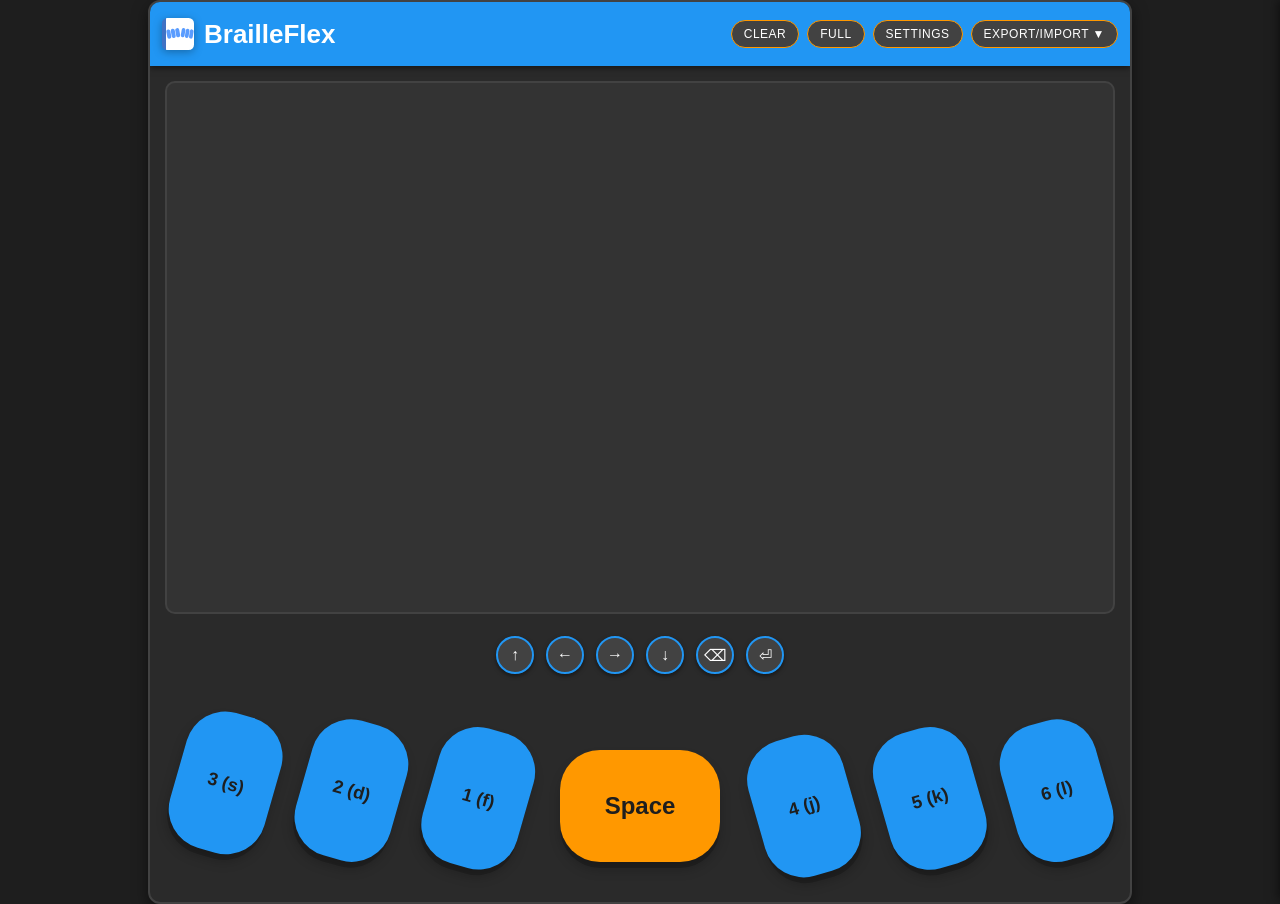
==== commit c73960c5: "Add files via upload" ====
--- a/index.html
+++ b/index.html
@@ -110,8 +110,8 @@
                         <input type="range" id="verticalOffsetSlider" min="-20" max="20" step="1" value="0">
                     </div>
                     <div class="slider-section">
-                        <label for="touchSensitivitySlider">Touch Sensitivity: <span id="touchSensitivityValue">1.8</span></label>
-                        <input type="range" id="touchSensitivitySlider" min="1.2" max="3.0" step="0.2" value="1.8">
+                        <label for="touchSensitivitySlider">Touch Sensitivity: <span id="touchSensitivityValue">1.0</span></label>
+                        <input type="range" id="touchSensitivitySlider" min="1.0" max="2.0" step="0.2" value="1.0">
                         <div style="font-size:0.7em; color:var(--primary-color); opacity:0.8; margin-top:5px;">
                             Higher values = easier to activate keys with imperfect touches
                         </div>
--- a/styles.css
+++ b/styles.css
@@ -357,6 +357,8 @@
     overflow: visible;
     /* Dynamic positioning */
     transform: translateY(var(--vertical-offset, 0px));
+    /* Enable multi-touch for braille input */
+    touch-action: none;
 }
 
 .key {
@@ -404,8 +406,8 @@
     margin: 0 5px;
     position: relative;
     background: var(--accent-blue); /* Blue background */
-    /* Enhanced touch responsiveness */
-    touch-action: manipulation;
+    /* Enhanced touch responsiveness - allow multi-touch for braille input */
+    touch-action: none;
     user-select: none;
     -webkit-user-select: none;
     -webkit-touch-callout: none;
